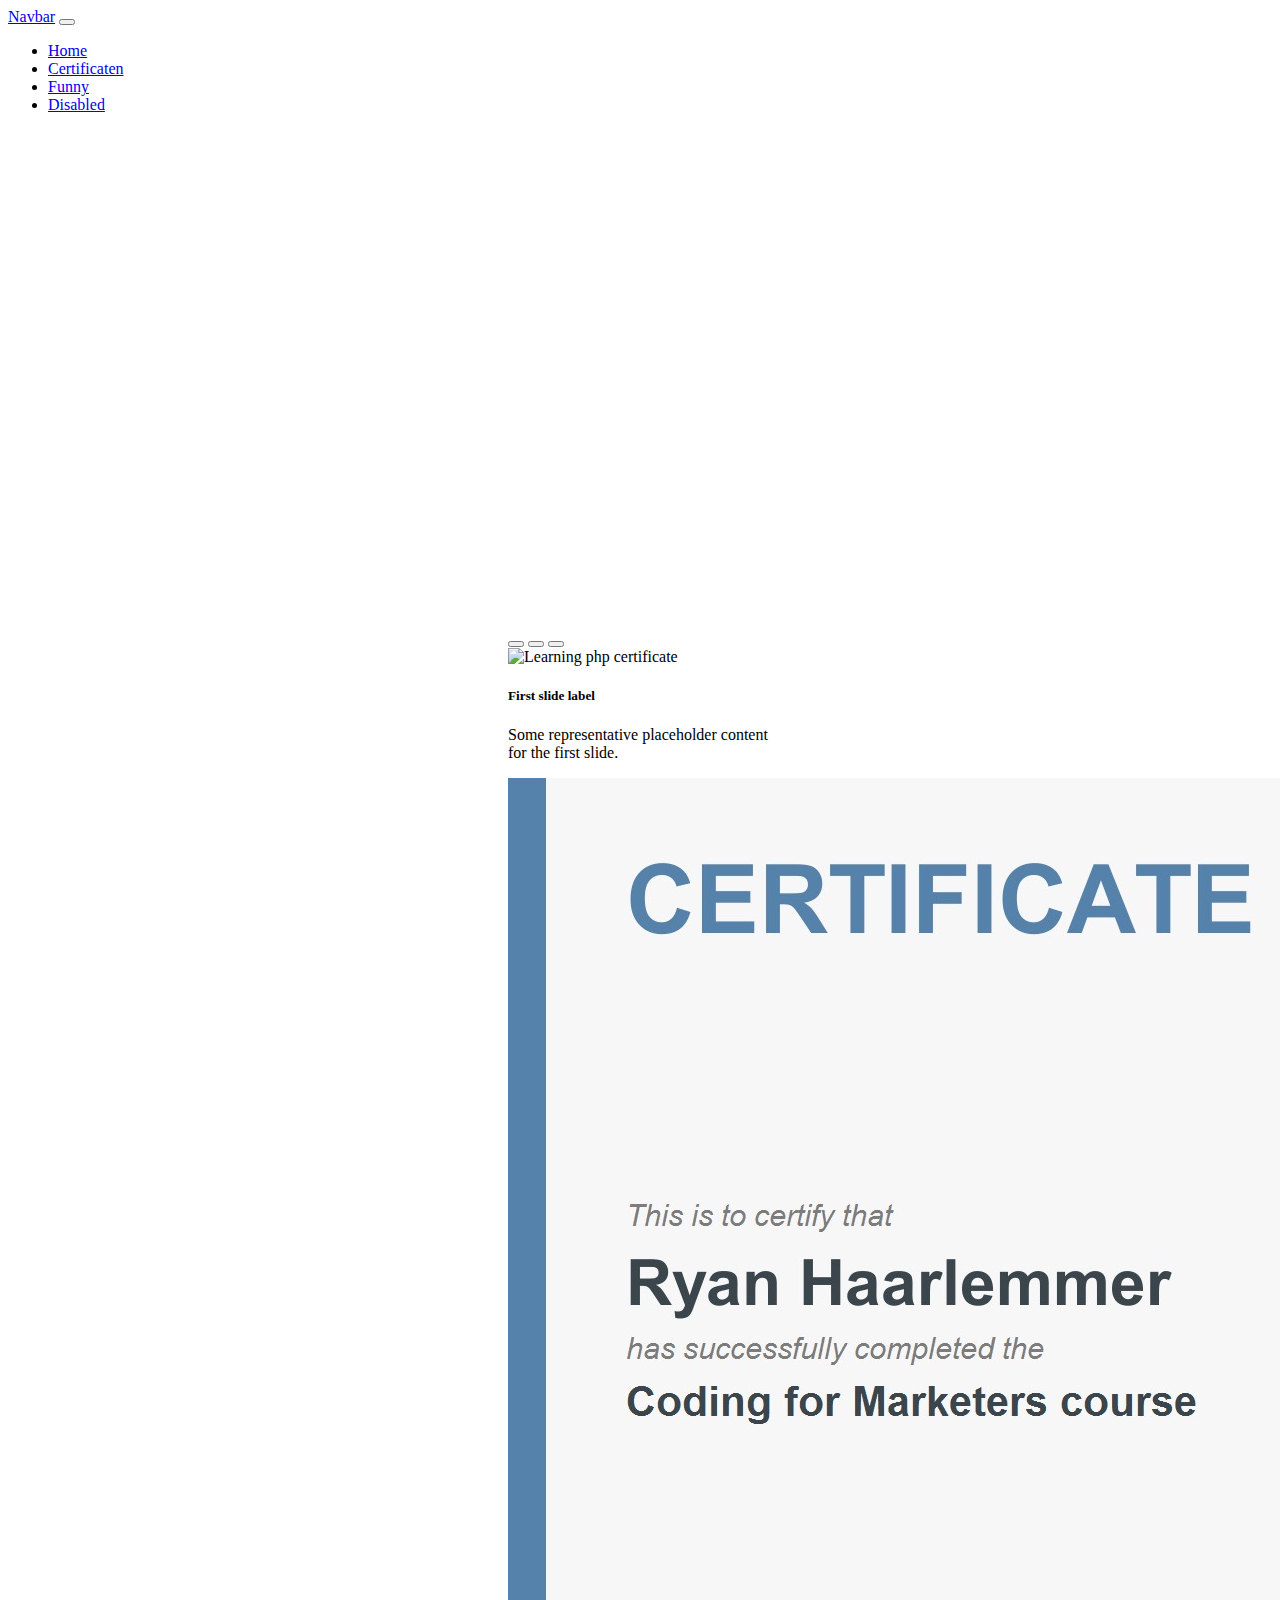
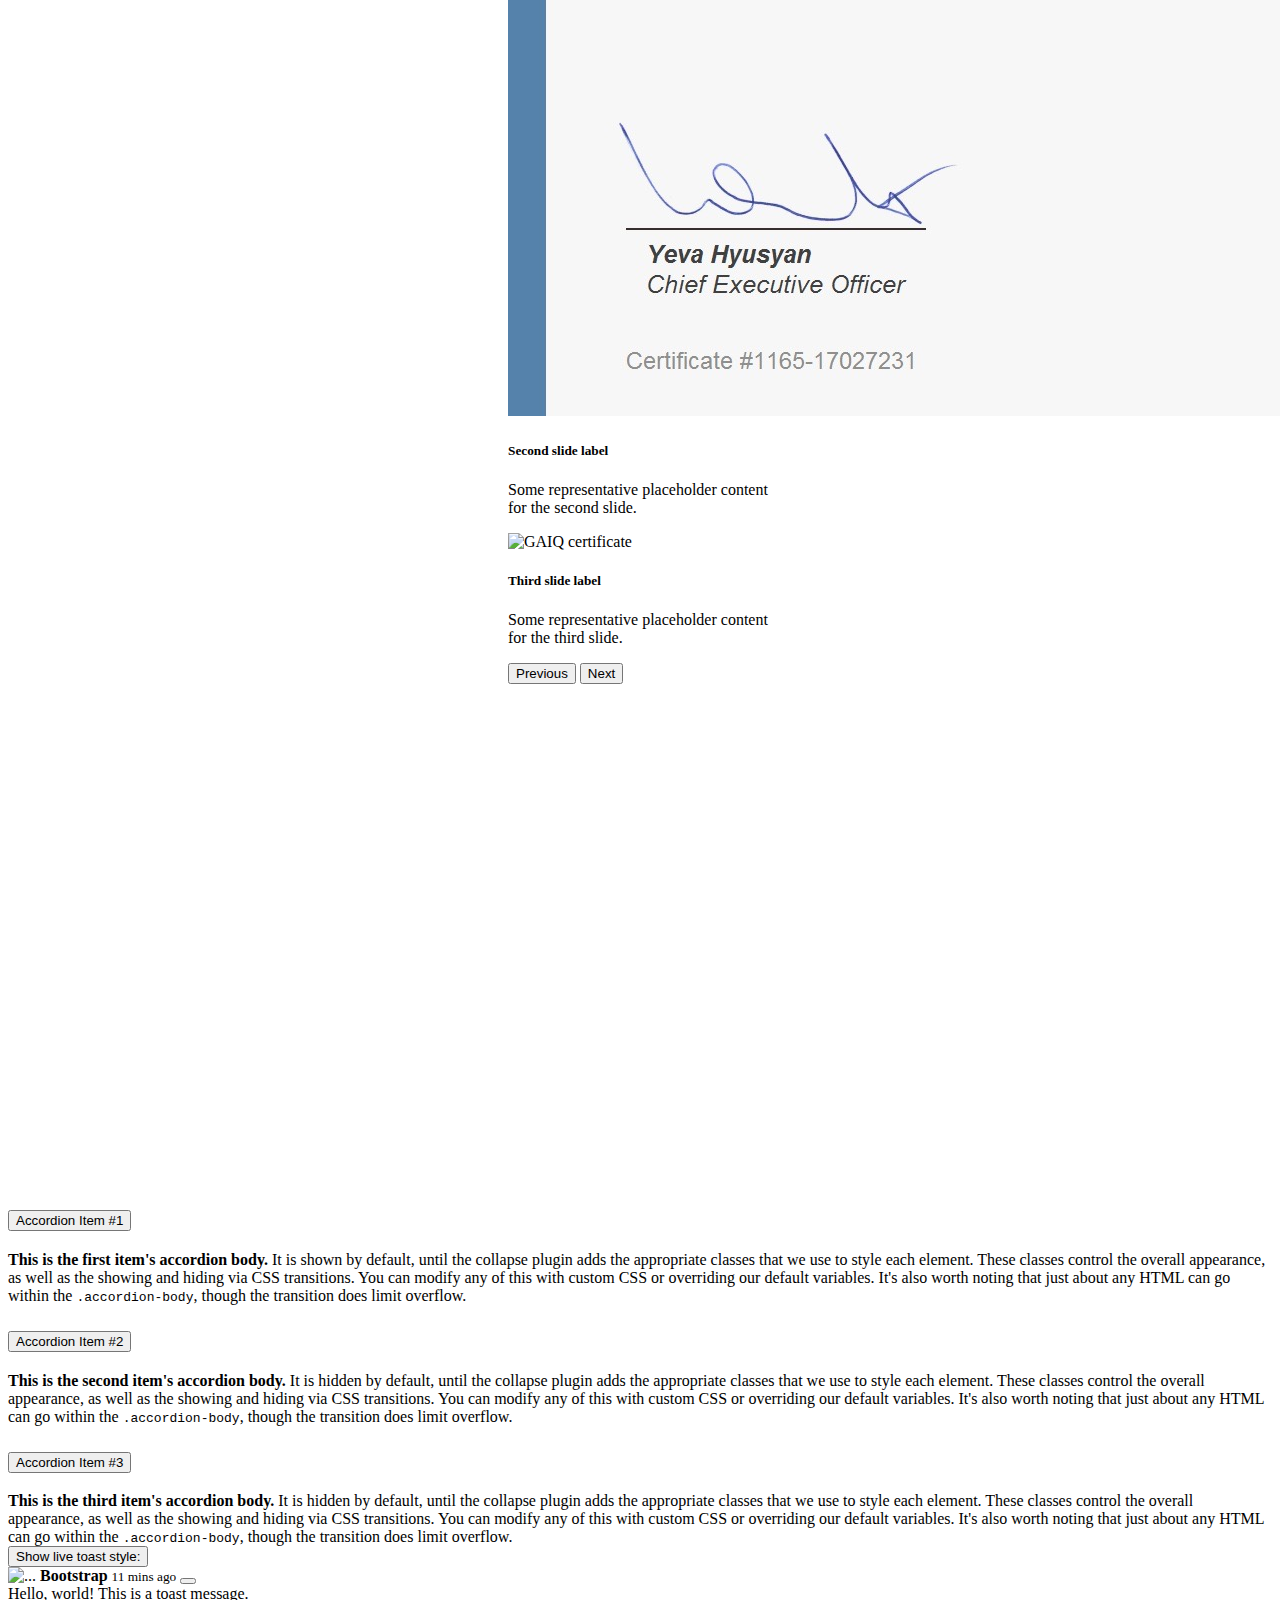
==== index.html @ f344c330 "Update index.html" ====
<!DOCTYPE html>
<html lang="en">

<head>
    <meta charset="UTF-8">
    <meta http-equiv="X-UA-Compatible" content="IE=edge">
    <meta name="viewport" content="width=device-width, initial-scale=1.0">
    <!-- <div class="title"></div> -->
    <title>Ryan's site</title>
    <link href="https://cdn.jsdelivr.net/npm/bootstrap@5.0.2/dist/css/bootstrap.min.css" rel="stylesheet"
        integrity="sha384-EVSTQN3/azprG1Anm3QDgpJLIm9Nao0Yz1ztcQTwFspd3yD65VohhpuuCOmLASjC" crossorigin="anonymous">
    <!-- eigen CSS stylsheet, later onderzoeken of dit nog nodig is -->
    <link rel="stylesheet" href="styles.css">
</head>

<body>
    <!-- dit is de NAVBAR -->
    <!-- As a link -->
    <nav class="navbar navbar-expand-lg navbar-light bg-light">
        <div class="container-fluid">
          <a class="navbar-brand" href="#">Navbar</a>
          <button class="navbar-toggler" type="button" data-bs-toggle="collapse" data-bs-target="#navbarNav" aria-controls="navbarNav" aria-expanded="false" aria-label="Toggle navigation">
            <span class="navbar-toggler-icon"></span>
          </button>
          <div class="collapse navbar-collapse" id="navbarNav">
            <ul class="navbar-nav">
              <li class="nav-item">
                <a class="nav-link active" aria-current="page" href="#">Home</a>
              </li>
              <li class="nav-item">
                <a class="nav-link" href="#">Certificaten</a>
              </li>
              <li class="nav-item">
                <a class="nav-link" href="#">Funny</a>
              </li>
              <li class="nav-item">
                <a class="nav-link disabled" href="#" tabindex="-1" aria-disabled="true">Disabled</a>
              </li>
            </ul>
          </div>
        </div>
      </nav>

    <!-- Dit is het gedeelte naar carousel -->
    <div id="carouselExampleDark" class="carousel carousel-dark slide" data-bs-ride="carousel" style="padding: 500px";>
        <div class="carousel-indicators">
          <button type="button" data-bs-target="#carouselExampleDark" data-bs-slide-to="0" class="active" aria-current="true" aria-label="Slide 1"></button>
          <button type="button" data-bs-target="#carouselExampleDark" data-bs-slide-to="1" aria-label="Slide 2"></button>
          <button type="button" data-bs-target="#carouselExampleDark" data-bs-slide-to="2" aria-label="Slide 3"></button>
        </div>
        <div class="carousel-inner">
          <div class="carousel-item active" data-bs-interval="10000">
            <img src="certificaten/CertificateOfCompletion_Learning PHP.pdf" class="d-block w-100" alt="Learning php certificate">
            <div class="carousel-caption d-none d-md-block">
              <h5>First slide label</h5>
              <p>Some representative placeholder content for the first slide.</p>
            </div>
          </div>
          <div class="carousel-item" data-bs-interval="2000">
            <img src="certificaten/IMG_7124.JPG" class="d-block w-100" alt="Coding for marketers">
            <div class="carousel-caption d-none d-md-block">
              <h5>Second slide label</h5>
              <p>Some representative placeholder content for the second slide.</p>
            </div>
          </div>
          <div class="carousel-item">
            <img src="certificaten/GAIQ certificate_02951-9882376.pdf" class="d-block w-100" alt="GAIQ certificate">
            <div class="carousel-caption d-none d-md-block">
              <h5>Third slide label</h5>
              <p>Some representative placeholder content for the third slide.</p>
            </div>
          </div>
        </div>
        <button class="carousel-control-prev" type="button" data-bs-target="#carouselExampleDark" data-bs-slide="prev">
          <span class="carousel-control-prev-icon" aria-hidden="true"></span>
          <span class="visually-hidden">Previous</span>
        </button>
        <button class="carousel-control-next" type="button" data-bs-target="#carouselExampleDark" data-bs-slide="next">
          <span class="carousel-control-next-icon" aria-hidden="true"></span>
          <span class="visually-hidden">Next</span>
        </button>
      </div>

    <!-- Dit is het gedeelte naar accordion -->
    <div class="accordion" id="accordionExample">
        <div class="accordion-item">
            <h2 class="accordion-header" id="headingOne">
                <button class="accordion-button" type="button" data-bs-toggle="collapse" data-bs-target="#collapseOne"
                    aria-expanded="true" aria-controls="collapseOne">
                    Accordion Item #1
                </button>
            </h2>
            <div id="collapseOne" class="accordion-collapse collapse show" aria-labelledby="headingOne"
                data-bs-parent="#accordionExample">
                <div class="accordion-body">
                    <strong>This is the first item's accordion body.</strong> It is shown by default, until the collapse
                    plugin adds the appropriate classes that we use to style each element. These classes control the
                    overall appearance, as well as the showing and hiding via CSS transitions. You can modify any of
                    this with custom CSS or overriding our default variables. It's also worth noting that just about any
                    HTML can go within the <code>.accordion-body</code>, though the transition does limit overflow.
                </div>
            </div>
        </div>
        <div class="accordion-item">
            <h2 class="accordion-header" id="headingTwo">
                <button class="accordion-button collapsed" type="button" data-bs-toggle="collapse"
                    data-bs-target="#collapseTwo" aria-expanded="false" aria-controls="collapseTwo">
                    Accordion Item #2
                </button>
            </h2>
            <div id="collapseTwo" class="accordion-collapse collapse" aria-labelledby="headingTwo"
                data-bs-parent="#accordionExample">
                <div class="accordion-body">
                    <strong>This is the second item's accordion body.</strong> It is hidden by default, until the
                    collapse plugin adds the appropriate classes that we use to style each element. These classes
                    control the overall appearance, as well as the showing and hiding via CSS transitions. You can
                    modify any of this with custom CSS or overriding our default variables. It's also worth noting that
                    just about any HTML can go within the <code>.accordion-body</code>, though the transition does limit
                    overflow.
                </div>
            </div>
        </div>
        <div class="accordion-item">
            <h2 class="accordion-header" id="headingThree">
                <button class="accordion-button collapsed" type="button" data-bs-toggle="collapse"
                    data-bs-target="#collapseThree" aria-expanded="false" aria-controls="collapseThree">
                    Accordion Item #3
                </button>
            </h2>
            <div id="collapseThree" class="accordion-collapse collapse" aria-labelledby="headingThree"
                data-bs-parent="#accordionExample">
                <div class="accordion-body">
                    <strong>This is the third item's accordion body.</strong> It is hidden by default, until the
                    collapse plugin adds the appropriate classes that we use to style each element. These classes
                    control the overall appearance, as well as the showing and hiding via CSS transitions. You can
                    modify any of this with custom CSS or overriding our default variables. It's also worth noting that
                    just about any HTML can go within the <code>.accordion-body</code>, though the transition does limit
                    overflow.
                </div>
            </div>
        </div>

        <!-- Dit is de gedeelte naar het toast component -->
    </div>
    <button type="button" class="btn btn-primary" id="liveToastBtn">Show live toast style:</button>

    <div class="position-fixed bottom-0 end-0 p-3" style="z-index: 11">
        <div id="liveToast" class="toast hide" role="alert" aria-live="assertive" aria-atomic="true">
            <div class="toast-header">
                <img src="..." class="rounded me-2" alt="...">
                <strong class="me-auto">Bootstrap</strong>
                <small>11 mins ago</small>
                <button type="button" class="btn-close" data-bs-dismiss="toast" aria-label="Close"></button>
            </div>
            <div class="toast-body">
                Hello, world! This is a toast message.
            </div>
        </div>
    </div>
    <!-- Dit is een link naar Bootstrap -->
    <script src="https://cdn.jsdelivr.net/npm/bootstrap@5.0.2/dist/js/bootstrap.bundle.min.js"
        integrity="sha384-MrcW6ZMFYlzcLA8Nl+NtUVF0sA7MsXsP1UyJoMp4YLEuNSfAP+JcXn/tWtIaxVXM"
        crossorigin="anonymous"></script>
</body>

</html>
---- styles.css ----
/*<!-- Geef in je external CSS hoogte en breedte (height/width) van 100 pixels(px) en de kleur (background-color) coral, blue en purple. -->*/
.body {
    color:lightcoral;
    border-style:groove;
    border-color: green;
    border-width: 5px;
  }
  .nav{
    margin: 0px;  
    margin-bottom: 10px!important;
  }
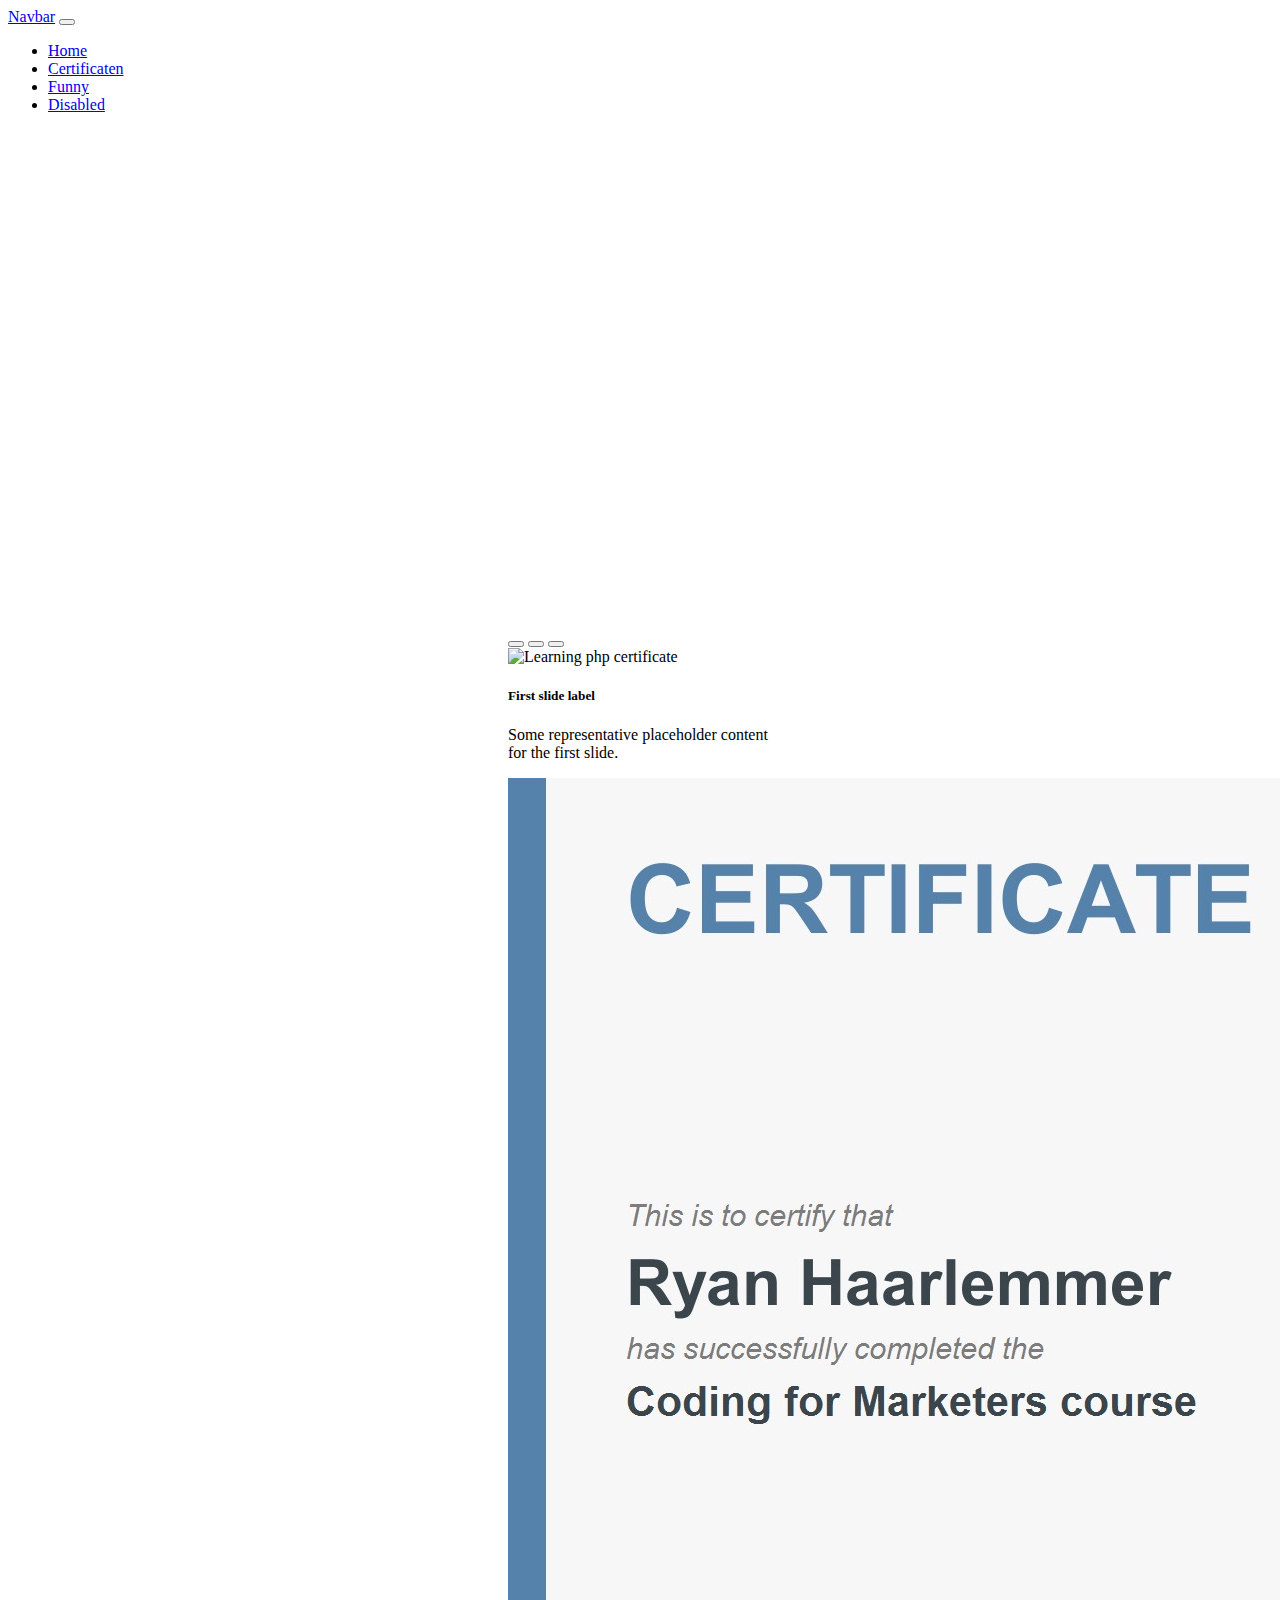
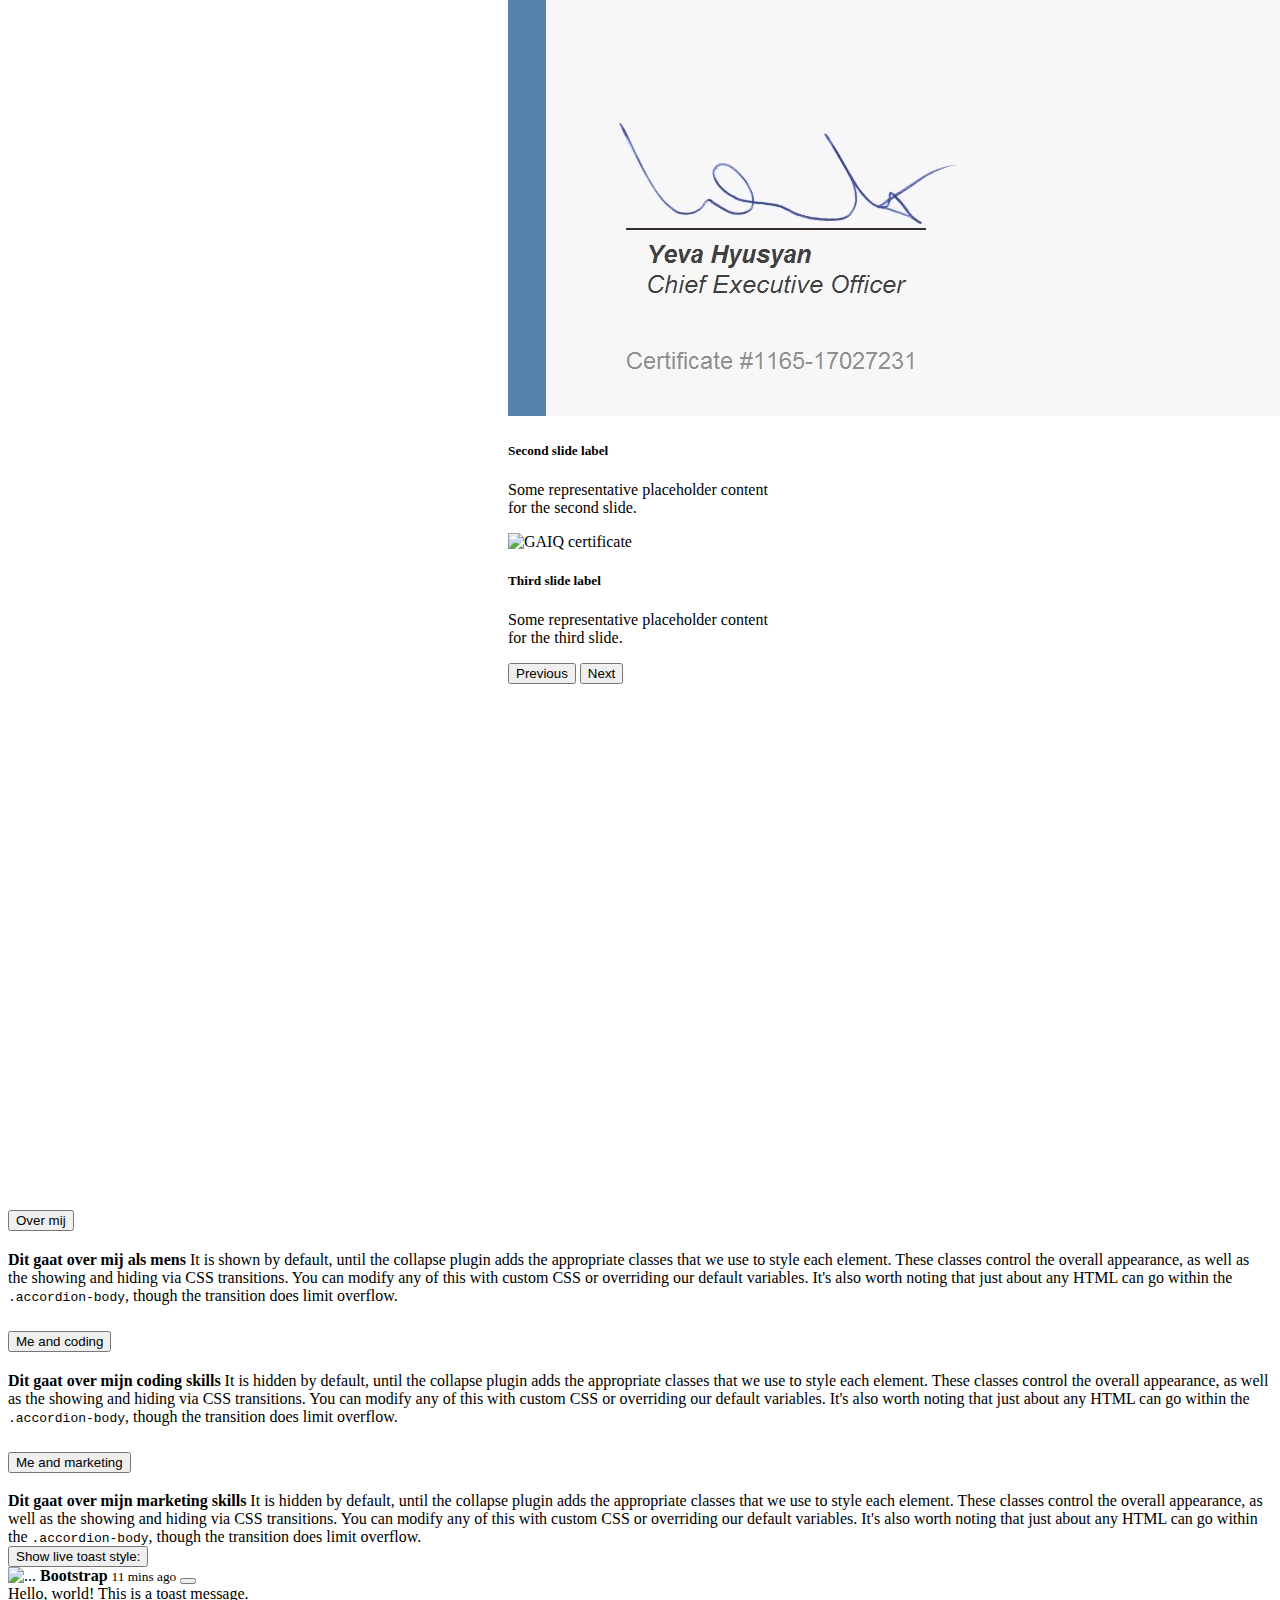
==== commit cb7e31ae: "Update index.html" ====
--- a/index.html
+++ b/index.html
@@ -87,13 +87,13 @@
             <h2 class="accordion-header" id="headingOne">
                 <button class="accordion-button" type="button" data-bs-toggle="collapse" data-bs-target="#collapseOne"
                     aria-expanded="true" aria-controls="collapseOne">
-                    Accordion Item #1
+                    Over mij
                 </button>
             </h2>
             <div id="collapseOne" class="accordion-collapse collapse show" aria-labelledby="headingOne"
                 data-bs-parent="#accordionExample">
                 <div class="accordion-body">
-                    <strong>This is the first item's accordion body.</strong> It is shown by default, until the collapse
+                    <strong>Dit gaat over mij als mens</strong> It is shown by default, until the collapse
                     plugin adds the appropriate classes that we use to style each element. These classes control the
                     overall appearance, as well as the showing and hiding via CSS transitions. You can modify any of
                     this with custom CSS or overriding our default variables. It's also worth noting that just about any
@@ -105,13 +105,13 @@
             <h2 class="accordion-header" id="headingTwo">
                 <button class="accordion-button collapsed" type="button" data-bs-toggle="collapse"
                     data-bs-target="#collapseTwo" aria-expanded="false" aria-controls="collapseTwo">
-                    Accordion Item #2
+                    Me and coding
                 </button>
             </h2>
             <div id="collapseTwo" class="accordion-collapse collapse" aria-labelledby="headingTwo"
                 data-bs-parent="#accordionExample">
                 <div class="accordion-body">
-                    <strong>This is the second item's accordion body.</strong> It is hidden by default, until the
+                    <strong>Dit gaat over mijn coding skills</strong> It is hidden by default, until the
                     collapse plugin adds the appropriate classes that we use to style each element. These classes
                     control the overall appearance, as well as the showing and hiding via CSS transitions. You can
                     modify any of this with custom CSS or overriding our default variables. It's also worth noting that
@@ -124,13 +124,13 @@
             <h2 class="accordion-header" id="headingThree">
                 <button class="accordion-button collapsed" type="button" data-bs-toggle="collapse"
                     data-bs-target="#collapseThree" aria-expanded="false" aria-controls="collapseThree">
-                    Accordion Item #3
+                    Me and marketing
                 </button>
             </h2>
             <div id="collapseThree" class="accordion-collapse collapse" aria-labelledby="headingThree"
                 data-bs-parent="#accordionExample">
                 <div class="accordion-body">
-                    <strong>This is the third item's accordion body.</strong> It is hidden by default, until the
+                    <strong>Dit gaat over mijn marketing skills</strong> It is hidden by default, until the
                     collapse plugin adds the appropriate classes that we use to style each element. These classes
                     control the overall appearance, as well as the showing and hiding via CSS transitions. You can
                     modify any of this with custom CSS or overriding our default variables. It's also worth noting that
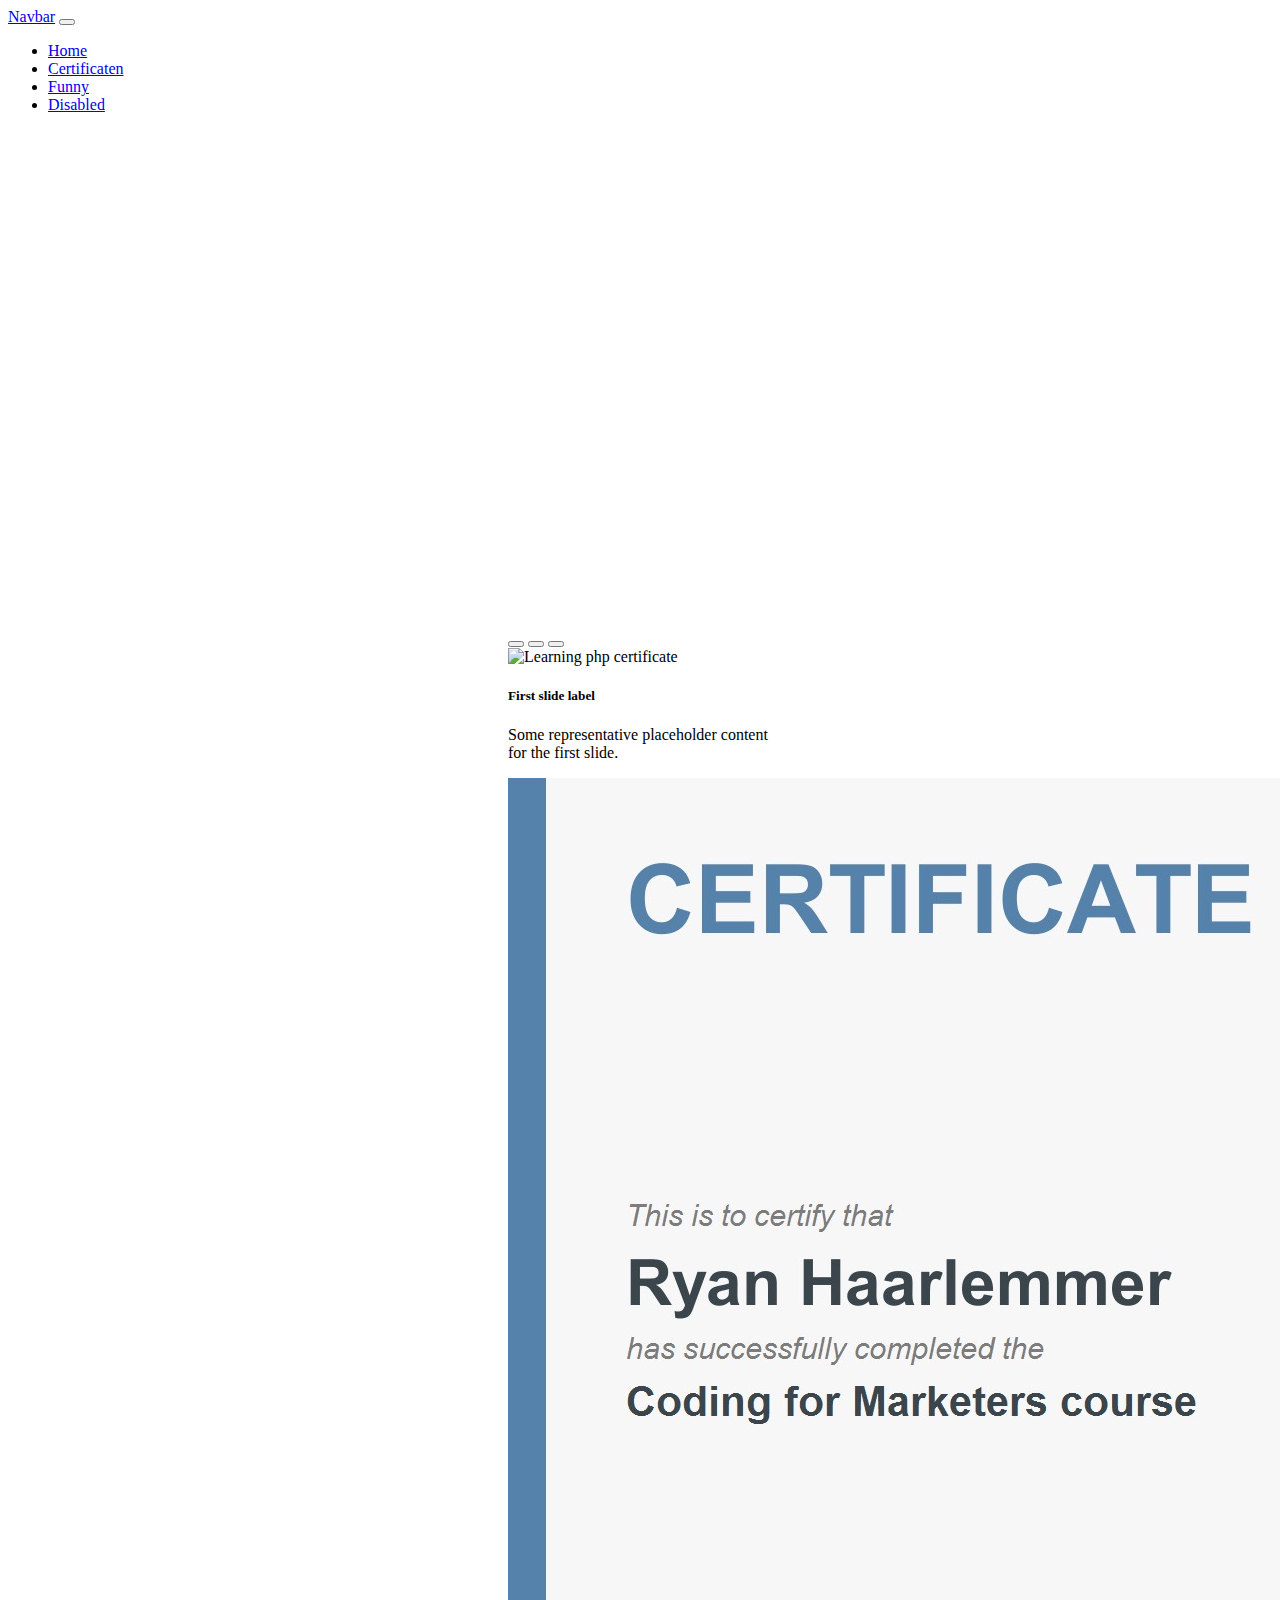
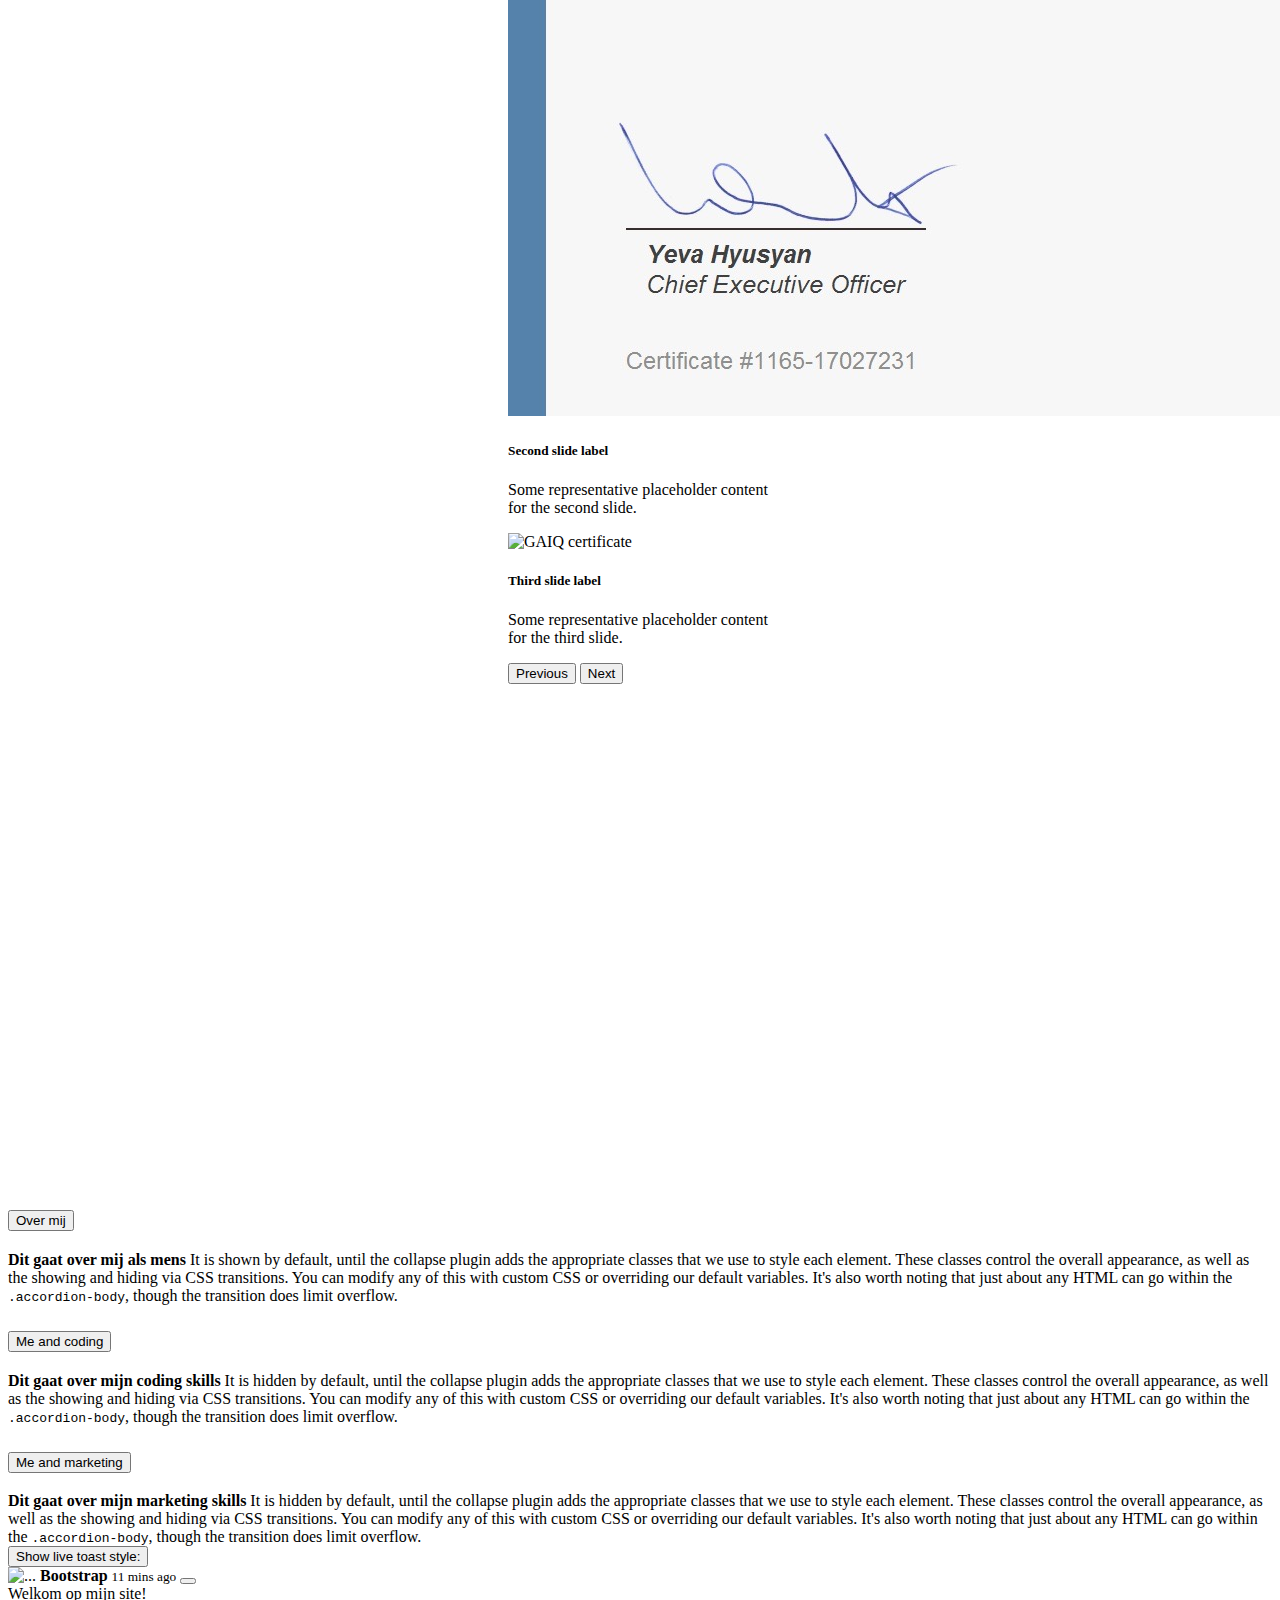
==== commit 0748fd04: "Update index.html" ====
--- a/index.html
+++ b/index.html
@@ -153,7 +153,7 @@
                 <button type="button" class="btn-close" data-bs-dismiss="toast" aria-label="Close"></button>
             </div>
             <div class="toast-body">
-                Hello, world! This is a toast message.
+                Welkom op mijn site!
             </div>
         </div>
     </div>
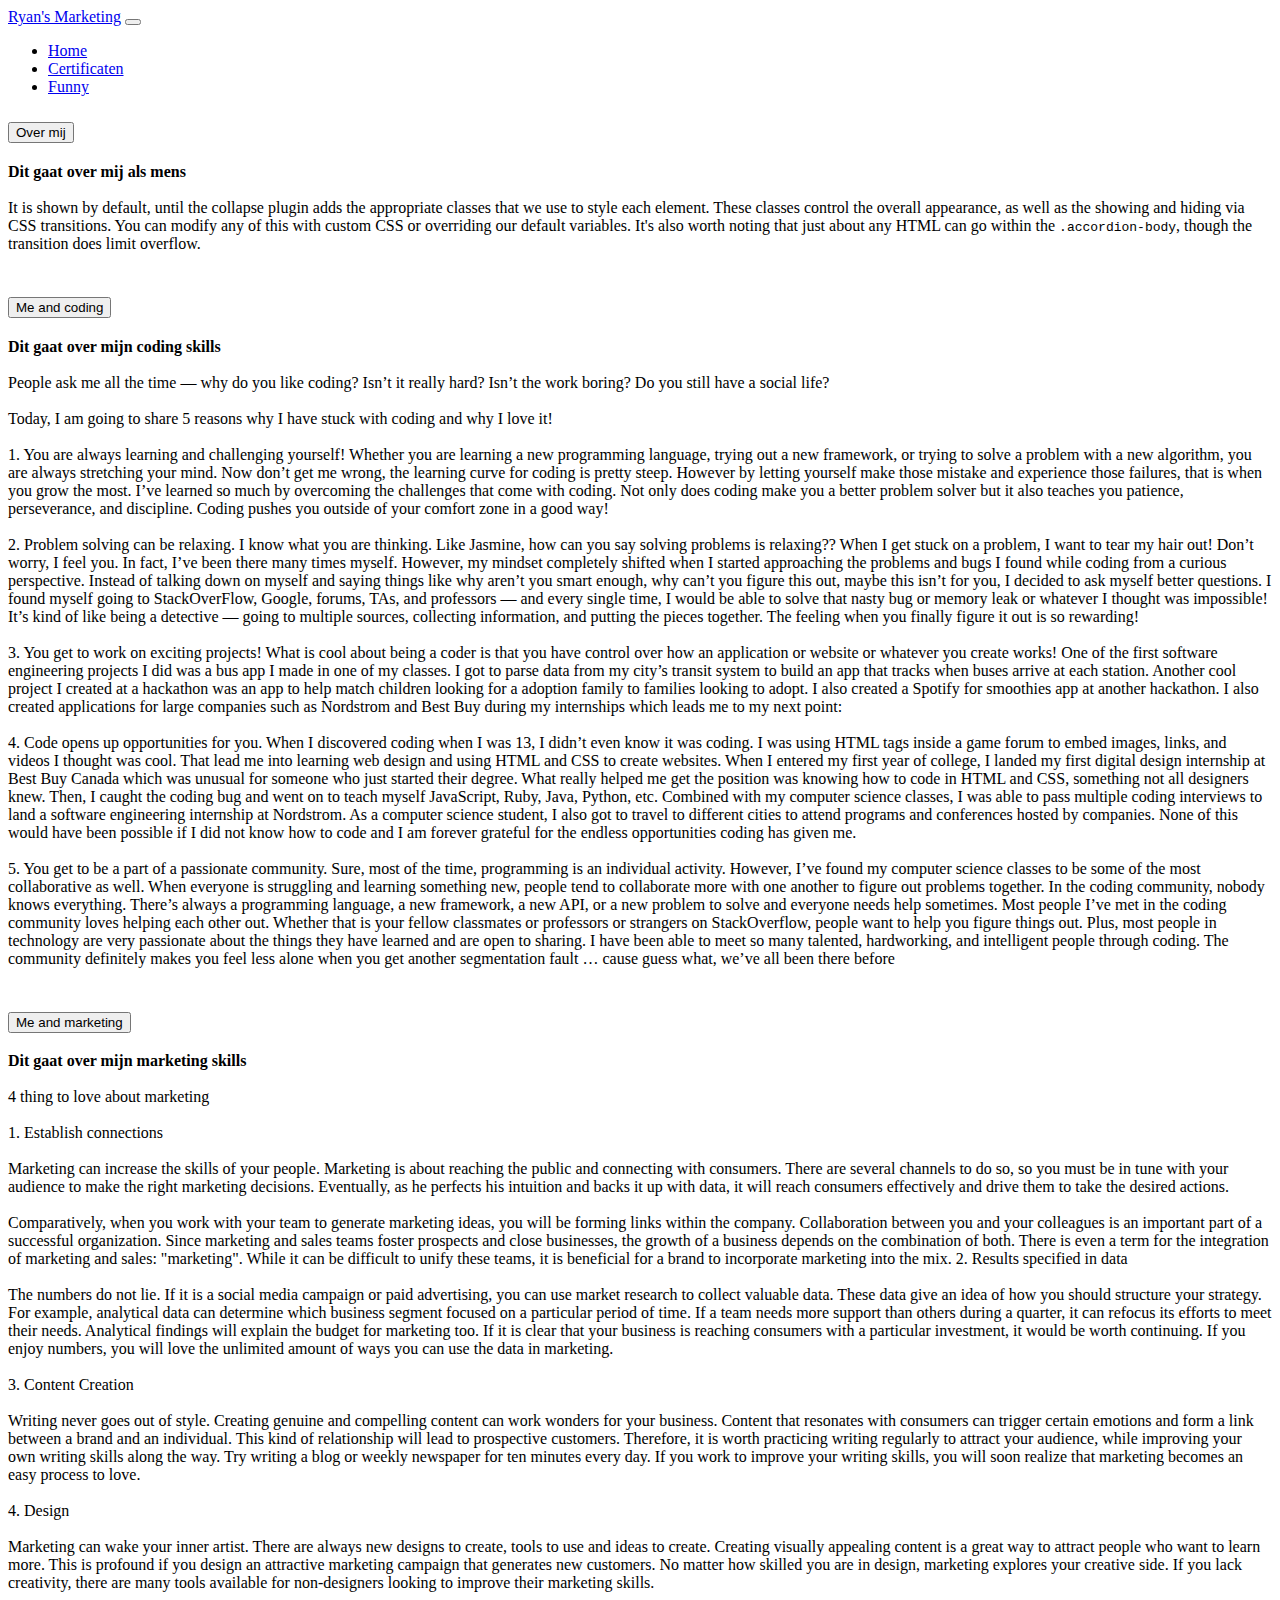
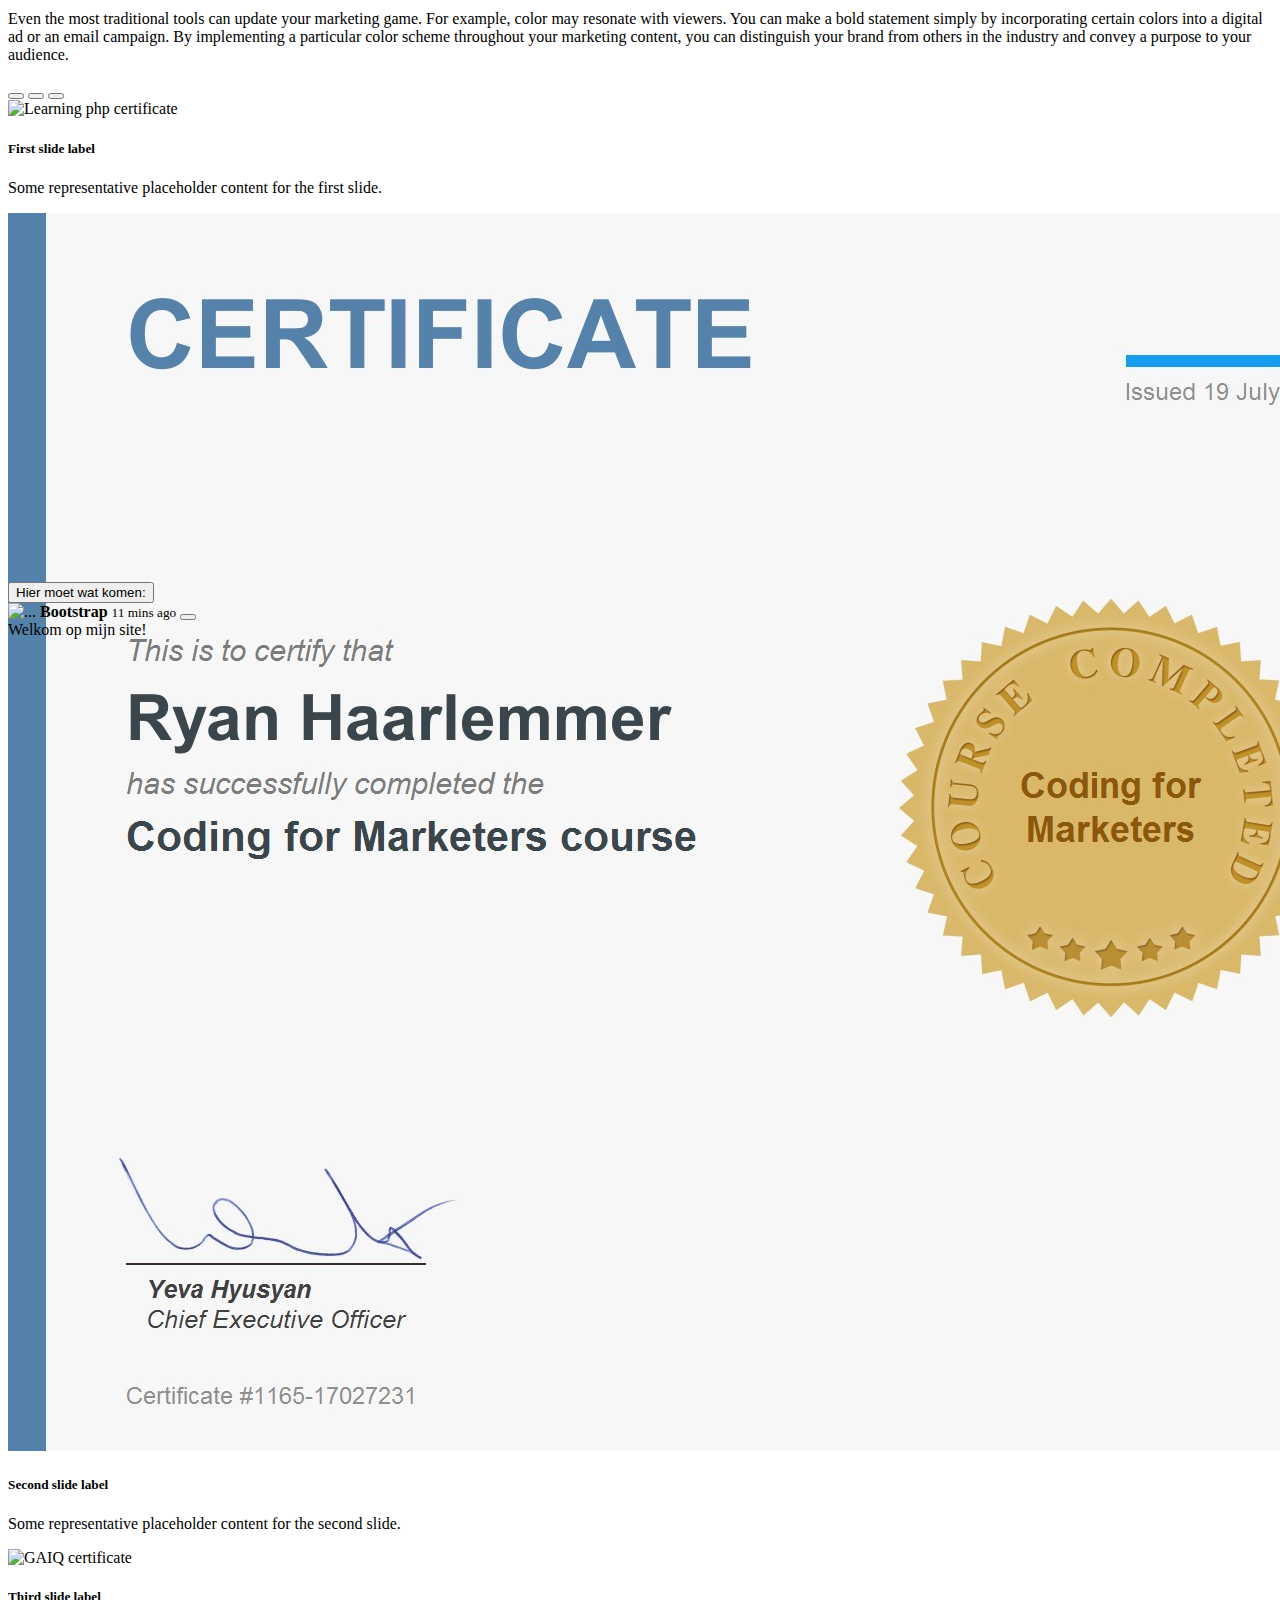
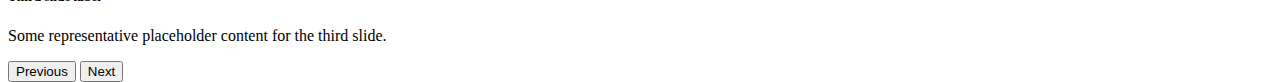
==== commit def6fd88: "donderdag" ====
--- a/index.html
+++ b/index.html
@@ -16,70 +16,29 @@
 <body>
     <!-- dit is de NAVBAR -->
     <!-- As a link -->
-    <nav class="navbar navbar-expand-lg navbar-light bg-light">
+    <nav class="navbar navbar-expand-lg navbar-dark bg-dark">
         <div class="container-fluid">
-          <a class="navbar-brand" href="#">Navbar</a>
-          <button class="navbar-toggler" type="button" data-bs-toggle="collapse" data-bs-target="#navbarNav" aria-controls="navbarNav" aria-expanded="false" aria-label="Toggle navigation">
-            <span class="navbar-toggler-icon"></span>
-          </button>
-          <div class="collapse navbar-collapse" id="navbarNav">
-            <ul class="navbar-nav">
-              <li class="nav-item">
-                <a class="nav-link active" aria-current="page" href="#">Home</a>
-              </li>
-              <li class="nav-item">
-                <a class="nav-link" href="#">Certificaten</a>
-              </li>
-              <li class="nav-item">
-                <a class="nav-link" href="#">Funny</a>
-              </li>
-              <li class="nav-item">
-                <a class="nav-link disabled" href="#" tabindex="-1" aria-disabled="true">Disabled</a>
-              </li>
-            </ul>
-          </div>
-        </div>
-      </nav>
-
-    <!-- Dit is het gedeelte naar carousel -->
-    <div id="carouselExampleDark" class="carousel carousel-dark slide" data-bs-ride="carousel" style="padding: 500px";>
-        <div class="carousel-indicators">
-          <button type="button" data-bs-target="#carouselExampleDark" data-bs-slide-to="0" class="active" aria-current="true" aria-label="Slide 1"></button>
-          <button type="button" data-bs-target="#carouselExampleDark" data-bs-slide-to="1" aria-label="Slide 2"></button>
-          <button type="button" data-bs-target="#carouselExampleDark" data-bs-slide-to="2" aria-label="Slide 3"></button>
-        </div>
-        <div class="carousel-inner">
-          <div class="carousel-item active" data-bs-interval="10000">
-            <img src="certificaten/CertificateOfCompletion_Learning PHP.pdf" class="d-block w-100" alt="Learning php certificate">
-            <div class="carousel-caption d-none d-md-block">
-              <h5>First slide label</h5>
-              <p>Some representative placeholder content for the first slide.</p>
-            </div>
-          </div>
-          <div class="carousel-item" data-bs-interval="2000">
-            <img src="certificaten/IMG_7124.JPG" class="d-block w-100" alt="Coding for marketers">
-            <div class="carousel-caption d-none d-md-block">
-              <h5>Second slide label</h5>
-              <p>Some representative placeholder content for the second slide.</p>
-            </div>
-          </div>
-          <div class="carousel-item">
-            <img src="certificaten/GAIQ certificate_02951-9882376.pdf" class="d-block w-100" alt="GAIQ certificate">
-            <div class="carousel-caption d-none d-md-block">
-              <h5>Third slide label</h5>
-              <p>Some representative placeholder content for the third slide.</p>
-            </div>
-          </div>
-        </div>
-        <button class="carousel-control-prev" type="button" data-bs-target="#carouselExampleDark" data-bs-slide="prev">
-          <span class="carousel-control-prev-icon" aria-hidden="true"></span>
-          <span class="visually-hidden">Previous</span>
-        </button>
-        <button class="carousel-control-next" type="button" data-bs-target="#carouselExampleDark" data-bs-slide="next">
-          <span class="carousel-control-next-icon" aria-hidden="true"></span>
-          <span class="visually-hidden">Next</span>
-        </button>
-      </div>
+            <a class="navbar-brand" href="#">Ryan's Marketing</a>
+            <button class="navbar-toggler" type="button" data-bs-toggle="collapse" data-bs-target="#navbarNav"
+                aria-controls="navbarNav" aria-expanded="false" aria-label="Toggle navigation">
+                <span class="navbar-toggler-icon"></span>
+            </button>
+            <div class="collapse navbar-collapse" id="navbarNav">
+                <ul class="navbar-nav">
+                    <li class="nav-item">
+                        <a class="nav-link active" aria-current="page" href="#">Home</a>
+                    </li>
+                    <li class="nav-item">
+                        <a class="nav-link" href="#carouselExampleDark">Certificaten</a>
+                    </li>
+                    <li class="nav-item">
+                        <a class="nav-link" href="#">Funny</a>
+                    </li>
+
+                </ul>
+            </div>
+        </div>
+    </nav>
 
     <!-- Dit is het gedeelte naar accordion -->
     <div class="accordion" id="accordionExample">
@@ -93,11 +52,12 @@
             <div id="collapseOne" class="accordion-collapse collapse show" aria-labelledby="headingOne"
                 data-bs-parent="#accordionExample">
                 <div class="accordion-body">
-                    <strong>Dit gaat over mij als mens</strong> It is shown by default, until the collapse
+                    <strong>Dit gaat over mij als mens</strong><br><br> It is shown by default, until the collapse
                     plugin adds the appropriate classes that we use to style each element. These classes control the
                     overall appearance, as well as the showing and hiding via CSS transitions. You can modify any of
                     this with custom CSS or overriding our default variables. It's also worth noting that just about any
-                    HTML can go within the <code>.accordion-body</code>, though the transition does limit overflow.
+                    HTML can go within the <code>.accordion-body</code>, though the transition does limit
+                    overflow.<br><br>
                 </div>
             </div>
         </div>
@@ -111,12 +71,66 @@
             <div id="collapseTwo" class="accordion-collapse collapse" aria-labelledby="headingTwo"
                 data-bs-parent="#accordionExample">
                 <div class="accordion-body">
-                    <strong>Dit gaat over mijn coding skills</strong> It is hidden by default, until the
-                    collapse plugin adds the appropriate classes that we use to style each element. These classes
-                    control the overall appearance, as well as the showing and hiding via CSS transitions. You can
-                    modify any of this with custom CSS or overriding our default variables. It's also worth noting that
-                    just about any HTML can go within the <code>.accordion-body</code>, though the transition does limit
-                    overflow.
+                    <strong>Dit gaat over mijn coding skills</strong><br><br> People ask me all the time — why do you
+                    like
+                    coding? Isn’t it really hard? Isn’t the work boring? Do you still have a social life?<br><br>
+
+                    Today, I am going to share 5 reasons why I have stuck with coding and why I love it!<br><br>
+
+                    1. You are always learning and challenging yourself! Whether you are learning a new programming
+                    language, trying out a new framework, or trying to solve a problem with a new algorithm, you are
+                    always stretching your mind. Now don’t get me wrong, the learning curve for coding is pretty steep.
+                    However by letting yourself make those mistake and experience those failures, that is when you grow
+                    the most. I’ve learned so much by overcoming the challenges that come with coding. Not only does
+                    coding make you a better problem solver but it also teaches you patience, perseverance, and
+                    discipline. Coding pushes you outside of your comfort zone in a good way!<br><br>
+
+                    2. Problem solving can be relaxing. I know what you are thinking. Like Jasmine, how can you say
+                    solving problems is relaxing?? When I get stuck on a problem, I want to tear my hair out! Don’t
+                    worry, I feel you. In fact, I’ve been there many times myself.
+                    However, my mindset completely shifted when I started approaching the problems and bugs I found
+                    while coding from a curious perspective. Instead of talking down on myself and saying things like
+                    why aren’t you smart enough, why can’t you figure this out, maybe this isn’t for you, I decided to
+                    ask myself better questions. I found myself going to StackOverFlow, Google,
+                    forums, TAs, and professors — and every single time, I would be able to solve that nasty bug or
+                    memory leak or whatever I thought was impossible! It’s kind of like being a detective — going to
+                    multiple sources, collecting information, and putting the pieces together. The feeling when you
+                    finally figure it out is so rewarding!<br><br>
+
+                    3. You get to work on exciting projects! What is cool about being a coder is that you have control
+                    over how an application or website or whatever you create works! One of the first software
+                    engineering projects I did was a bus app I made in one of my classes. I got to parse data from my
+                    city’s transit system to build an app that tracks when buses arrive at each station. Another cool
+                    project I created at a hackathon was an app to help match children looking for a adoption family to
+                    families looking to adopt. I also created a Spotify for smoothies app at another hackathon. I also
+                    created applications for large companies such as Nordstrom and Best Buy during my internships which
+                    leads me to my next point:<br><br>
+
+                    4. Code opens up opportunities for you. When I discovered coding when I was 13, I didn’t even know
+                    it was coding. I was using HTML tags inside a game forum to embed images, links, and videos I
+                    thought was cool. That lead me into learning web design and using HTML and CSS to create websites.
+                    When I entered my first year of college, I landed my first digital design internship at Best Buy
+                    Canada which was unusual for someone who just started their degree. What really helped me get the
+                    position was knowing how to code in HTML and CSS, something not all designers knew. Then, I caught
+                    the coding bug and went on to teach myself JavaScript, Ruby, Java, Python, etc. Combined with my
+                    computer science classes, I was able to pass multiple coding interviews to land a software
+                    engineering internship at Nordstrom. As a computer science student, I also got to travel to
+                    different cities to attend programs and conferences hosted by companies. None of this would have
+                    been possible if I did not know how to code and I am forever grateful for the endless opportunities
+                    coding has given me.<br><br>
+
+                    5. You get to be a part of a passionate community. Sure, most of the time, programming is an
+                    individual activity. However, I’ve found my computer science classes to be some of the most
+                    collaborative as well. When everyone is struggling and learning something new, people tend to
+                    collaborate more with one another to figure out problems together. In the coding community, nobody
+                    knows everything. There’s always a programming language, a new framework, a new API, or a new
+                    problem to solve and everyone needs help sometimes. Most people I’ve met in the coding community
+                    loves helping each other out. Whether that is your fellow classmates or professors or strangers on
+                    StackOverflow, people want to help you figure things out. Plus, most people in technology are very
+                    passionate about the things they have learned and are open to sharing. I have been able to meet so
+                    many talented, hardworking, and intelligent people through coding. The community definitely makes
+                    you feel less alone when you get another segmentation fault … cause guess what, we’ve all been there
+                    before<br><br>
                 </div>
             </div>
         </div>
@@ -130,19 +144,112 @@
             <div id="collapseThree" class="accordion-collapse collapse" aria-labelledby="headingThree"
                 data-bs-parent="#accordionExample">
                 <div class="accordion-body">
-                    <strong>Dit gaat over mijn marketing skills</strong> It is hidden by default, until the
-                    collapse plugin adds the appropriate classes that we use to style each element. These classes
-                    control the overall appearance, as well as the showing and hiding via CSS transitions. You can
-                    modify any of this with custom CSS or overriding our default variables. It's also worth noting that
-                    just about any HTML can go within the <code>.accordion-body</code>, though the transition does limit
-                    overflow.
-                </div>
-            </div>
+                    <strong>Dit gaat over mijn marketing skills</strong> <br><br>
+
+                    4 thing to love about marketing <br><br>
+
+                    1. Establish connections<br><br>
+
+                    Marketing can increase the skills of your people. Marketing is about reaching the public and
+                    connecting with consumers. There are several channels to do so, so you must be in tune with your
+                    audience to make the right marketing decisions. Eventually, as he perfects his intuition and backs
+                    it up with data, it will reach consumers effectively and drive them to take the desired
+                    actions.<br><br>
+
+                    Comparatively, when you work with your team to generate marketing ideas, you will be forming links
+                    within the company. Collaboration between you and your colleagues is an important part of a
+                    successful organization. Since marketing and sales teams foster prospects and close businesses, the
+                    growth of a business depends on the combination of both. There is even a term for the integration of
+                    marketing and sales: "marketing". While it can be difficult to unify these teams, it is beneficial
+                    for a brand to incorporate marketing into the mix. 2. Results specified in data<br><br>
+
+                    The numbers do not lie. If it is a social media campaign or paid advertising, you can use market
+                    research to collect valuable data. These data give an idea of how you should structure your
+                    strategy. For example, analytical data can determine which business segment focused on a particular
+                    period of time. If a team needs more support than others during a quarter, it can refocus its
+                    efforts to meet their needs. Analytical findings will explain the budget for marketing too. If it is
+                    clear that your business is reaching consumers with a particular investment, it would be worth
+                    continuing. If you enjoy numbers, you will love the unlimited amount of ways you can use the data in
+                    marketing.<br><br>
+
+                    3. Content Creation<br><br>
+
+                    Writing never goes out of style. Creating genuine and compelling content can work wonders for your
+                    business. Content that resonates with consumers can trigger certain emotions and form a link between
+                    a brand and an individual. This kind of relationship will lead to prospective customers. Therefore,
+                    it is worth practicing writing regularly to attract your audience, while improving your own writing
+                    skills along the way. Try writing a blog or weekly newspaper for ten minutes every day. If you work
+                    to improve your writing skills, you will soon realize that marketing becomes an easy process to
+                    love.<br><br>
+
+                    4. Design<br><br>
+
+                    Marketing can wake your inner artist. There are always new designs to create, tools to use and ideas
+                    to create. Creating visually appealing content is a great way to attract people who want to learn
+                    more. This is profound if you design an attractive marketing campaign that generates new customers.
+                    No matter how skilled you are in design, marketing explores your creative side. If you lack
+                    creativity, there are many tools available for non-designers looking to improve their marketing
+                    skills.<br><br>
+
+                    Even the most traditional tools can update your marketing game. For example, color may resonate with
+                    viewers. You can make a bold statement simply by incorporating certain colors into a digital ad or
+                    an email campaign. By implementing a particular color scheme throughout your marketing content, you
+                    can distinguish your brand from others in the industry and convey a purpose to your
+                    audience.<br><br>
+                </div>
+            </div>
+        </div>
+
+        <!-- Dit is het gedeelte naar carousel -->
+        <div id="carouselExampleDark" class="carousel carousel-dark slide" data-bs-ride="carousel">
+            <div class="carousel-indicators">
+                <button type="button" data-bs-target="#carouselExampleDark" data-bs-slide-to="0" class="active"
+                    aria-current="true" aria-label="Slide 1"></button>
+                <button type="button" data-bs-target="#carouselExampleDark" data-bs-slide-to="1"
+                    aria-label="Slide 2"></button>
+                <button type="button" data-bs-target="#carouselExampleDark" data-bs-slide-to="2"
+                    aria-label="Slide 3"></button>
+            </div>
+            <div class="carousel-inner">
+                <div class="carousel-item active" data-bs-interval="10000">
+                    <img src="certificaten/CertificateOfCompletion_Learning PHP.pdf" class="d-block w-100"
+                        alt="Learning php certificate">
+                    <div class="carousel-caption d-none d-md-block">
+                        <h5>First slide label</h5>
+                        <p>Some representative placeholder content for the first slide.</p>
+                    </div>
+                </div>
+                <div class="carousel-item" data-bs-interval="2000">
+                    <img src="certificaten/IMG_7124.JPG" class="d-block w-100" alt="Coding for marketers">
+                    <div class="carousel-caption d-none d-md-block">
+                        <h5>Second slide label</h5>
+                        <p>Some representative placeholder content for the second slide.</p>
+                    </div>
+                </div>
+                <div class="carousel-item">
+                    <img src="certificaten/GAIQ certificate_02951-9882376.pdf" class="d-block w-100"
+                        alt="GAIQ certificate">
+                    <div class="carousel-caption d-none d-md-block">
+                        <h5>Third slide label</h5>
+                        <p>Some representative placeholder content for the third slide.</p>
+                    </div>
+                </div>
+            </div>
+            <button class="carousel-control-prev" type="button" data-bs-target="#carouselExampleDark"
+                data-bs-slide="prev">
+                <span class="carousel-control-prev-icon" aria-hidden="true"></span>
+                <span class="visually-hidden">Previous</span>
+            </button>
+            <button class="carousel-control-next" type="button" data-bs-target="#carouselExampleDark"
+                data-bs-slide="next">
+                <span class="carousel-control-next-icon" aria-hidden="true"></span>
+                <span class="visually-hidden">Next</span>
+            </button>
         </div>
 
         <!-- Dit is de gedeelte naar het toast component -->
     </div>
-    <button type="button" class="btn btn-primary" id="liveToastBtn">Show live toast style:</button>
+    <button type="button" class="btn btn-primary" id="liveToastBtn">Hier moet wat komen:</button>
 
     <div class="position-fixed bottom-0 end-0 p-3" style="z-index: 11">
         <div id="liveToast" class="toast hide" role="alert" aria-live="assertive" aria-atomic="true">
--- a/styles.css
+++ b/styles.css
@@ -9,3 +9,10 @@
     margin: 0px;  
     margin-bottom: 10px!important;
   }
+.carousel{
+  height: 500px;
+  width: 500px;
+  position:center;
+  margin-top: 0px;
+  margin-left: 0px;
+}
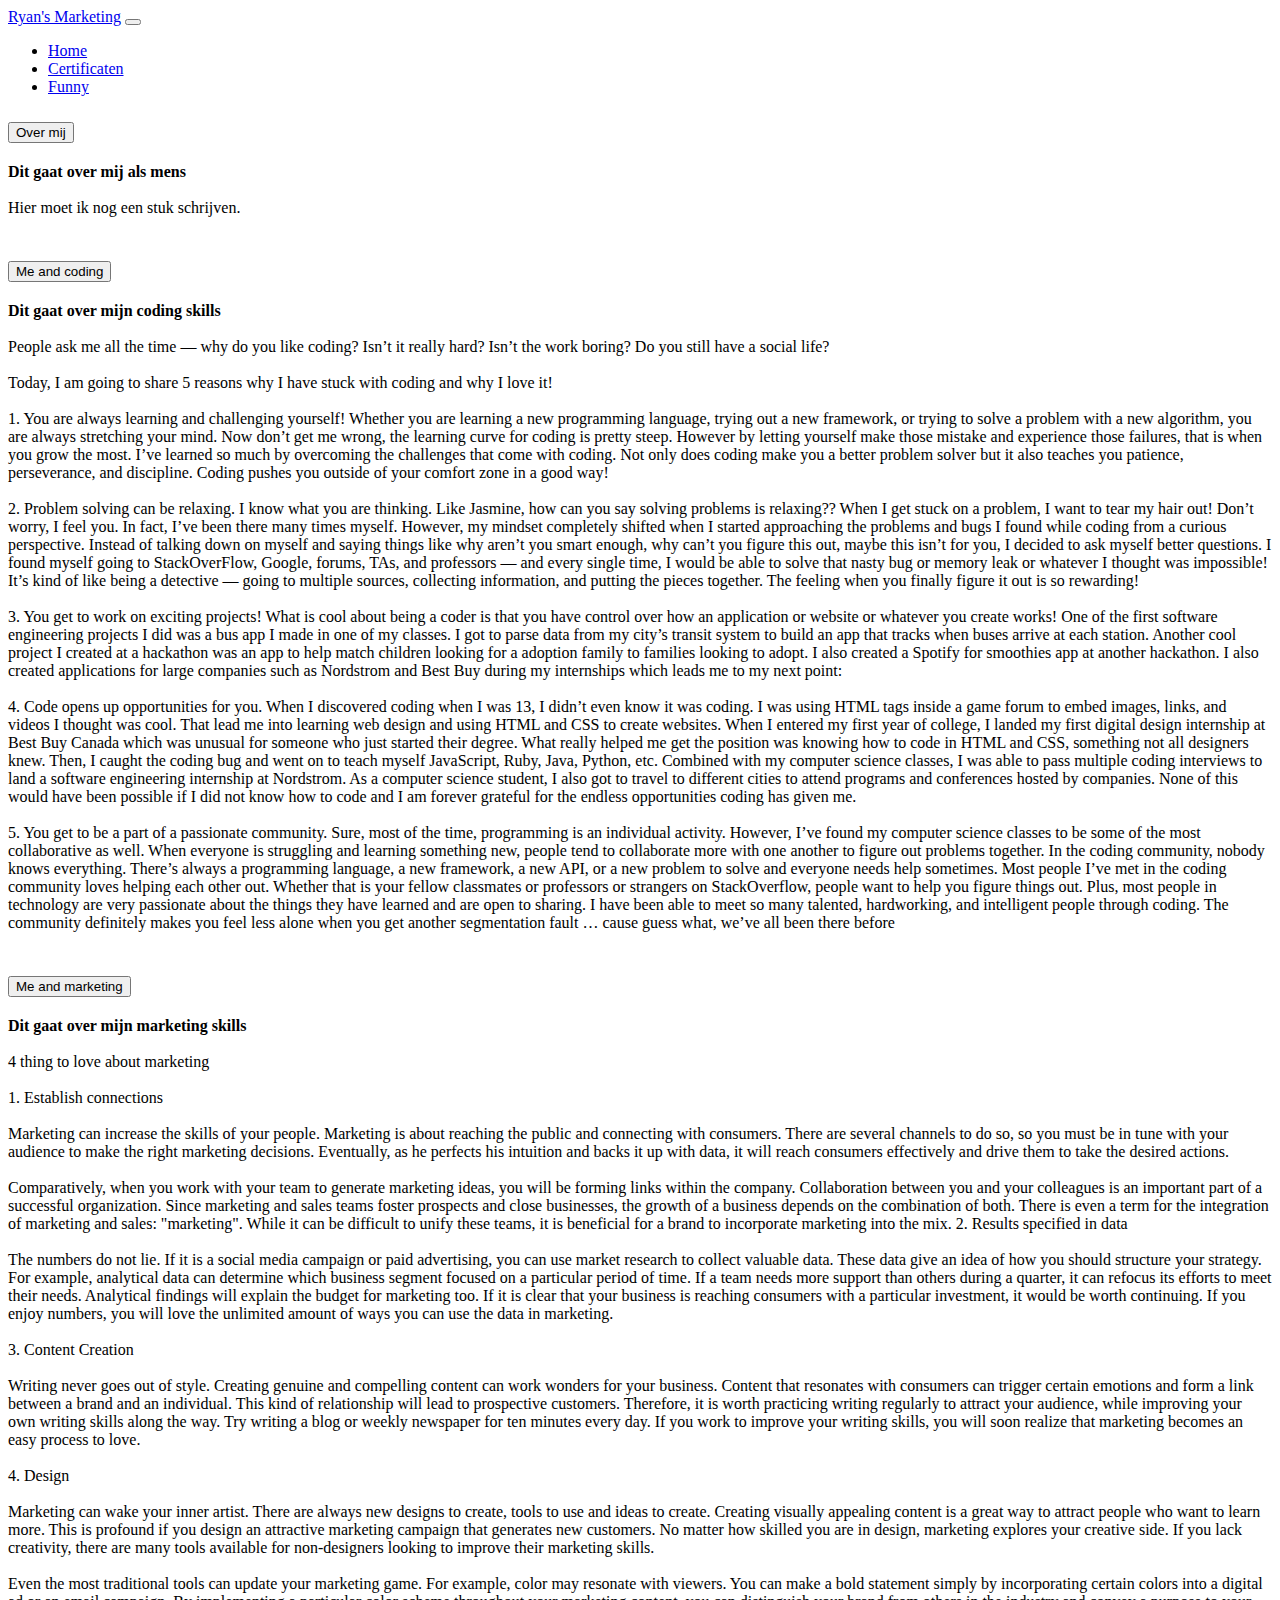
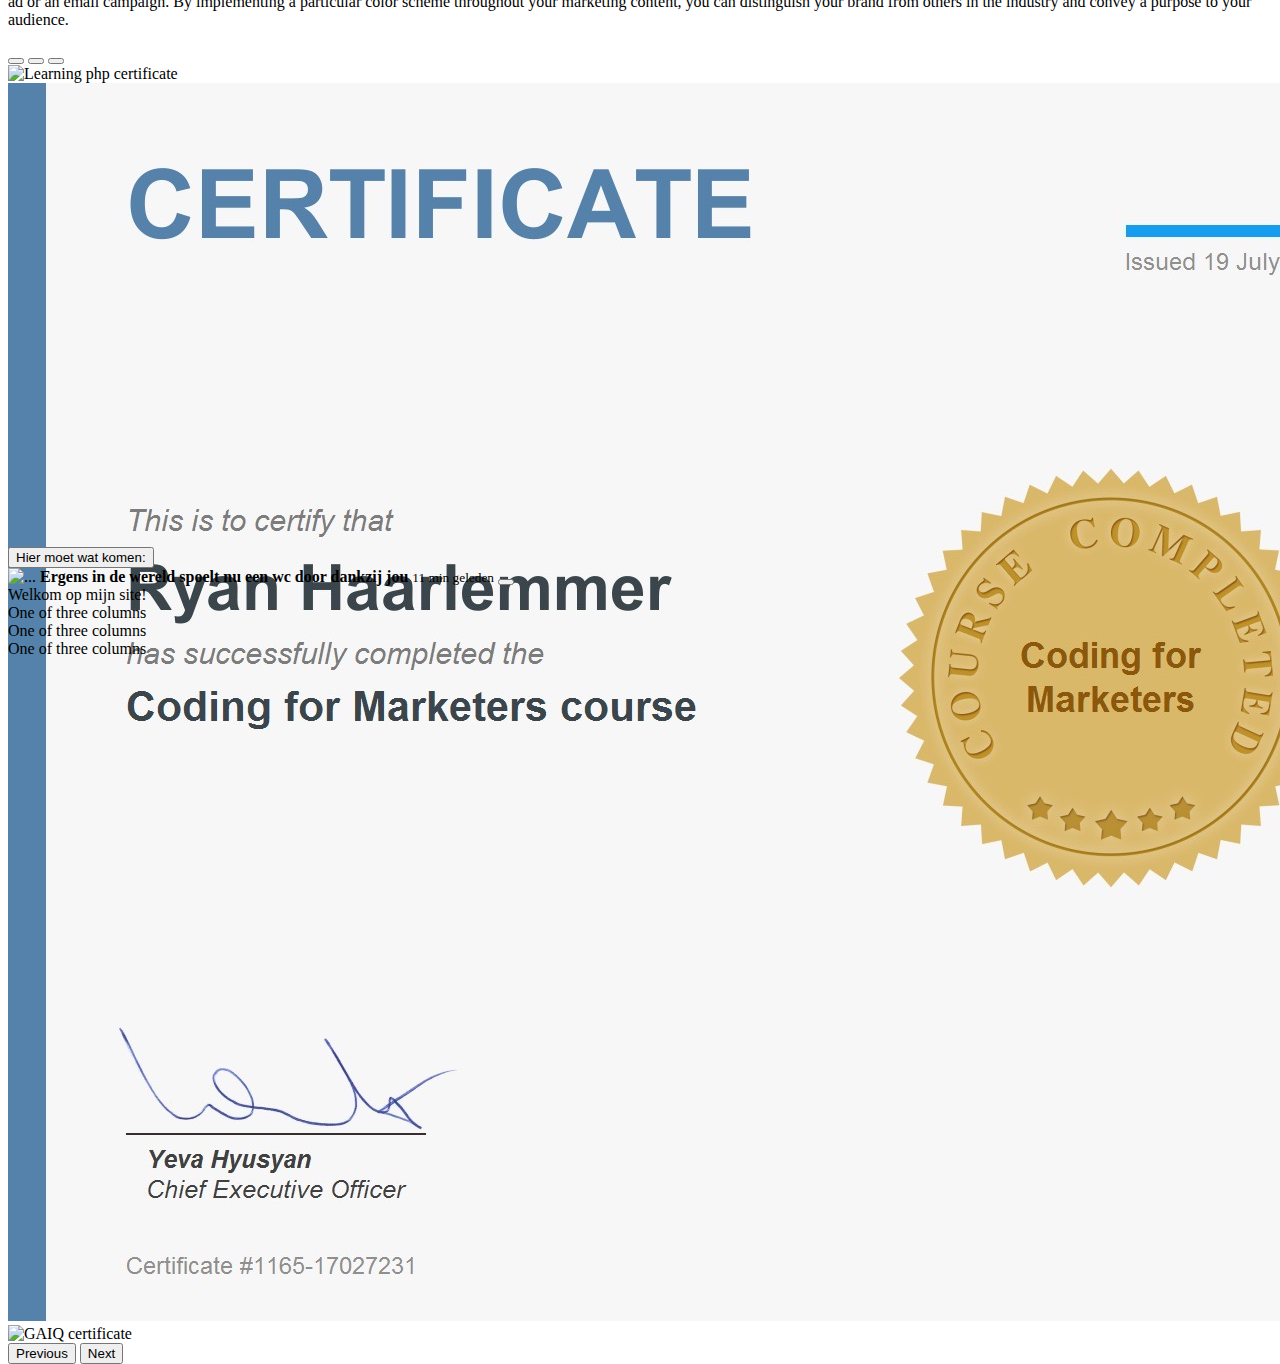
==== commit 7bf6ac20: "donderdag" ====
--- a/index.html
+++ b/index.html
@@ -44,7 +44,7 @@
     <div class="accordion" id="accordionExample">
         <div class="accordion-item">
             <h2 class="accordion-header" id="headingOne">
-                <button class="accordion-button" type="button" data-bs-toggle="collapse" data-bs-target="#collapseOne"
+                <button class="accordion-button";" type="button" data-bs-toggle="collapse" data-bs-target="#collapseOne"
                     aria-expanded="true" aria-controls="collapseOne">
                     Over mij
                 </button>
@@ -52,12 +52,7 @@
             <div id="collapseOne" class="accordion-collapse collapse show" aria-labelledby="headingOne"
                 data-bs-parent="#accordionExample">
                 <div class="accordion-body">
-                    <strong>Dit gaat over mij als mens</strong><br><br> It is shown by default, until the collapse
-                    plugin adds the appropriate classes that we use to style each element. These classes control the
-                    overall appearance, as well as the showing and hiding via CSS transitions. You can modify any of
-                    this with custom CSS or overriding our default variables. It's also worth noting that just about any
-                    HTML can go within the <code>.accordion-body</code>, though the transition does limit
-                    overflow.<br><br>
+                    <strong>Dit gaat over mij als mens</strong><br><br> Hier moet ik nog een stuk schrijven.<br><br>
                 </div>
             </div>
         </div>
@@ -215,23 +210,23 @@
                     <img src="certificaten/CertificateOfCompletion_Learning PHP.pdf" class="d-block w-100"
                         alt="Learning php certificate">
                     <div class="carousel-caption d-none d-md-block">
-                        <h5>First slide label</h5>
-                        <p>Some representative placeholder content for the first slide.</p>
+                       
+                    
                     </div>
                 </div>
                 <div class="carousel-item" data-bs-interval="2000">
                     <img src="certificaten/IMG_7124.JPG" class="d-block w-100" alt="Coding for marketers">
                     <div class="carousel-caption d-none d-md-block">
-                        <h5>Second slide label</h5>
-                        <p>Some representative placeholder content for the second slide.</p>
+                        
+                     
                     </div>
                 </div>
                 <div class="carousel-item">
                     <img src="certificaten/GAIQ certificate_02951-9882376.pdf" class="d-block w-100"
                         alt="GAIQ certificate">
                     <div class="carousel-caption d-none d-md-block">
-                        <h5>Third slide label</h5>
-                        <p>Some representative placeholder content for the third slide.</p>
+                       
+                     
                     </div>
                 </div>
             </div>
@@ -251,12 +246,12 @@
     </div>
     <button type="button" class="btn btn-primary" id="liveToastBtn">Hier moet wat komen:</button>
 
-    <div class="position-fixed bottom-0 end-0 p-3" style="z-index: 11">
+    <div class="position-fixed bottom-0 end-0 p-3" style="z-index: 11" >
         <div id="liveToast" class="toast hide" role="alert" aria-live="assertive" aria-atomic="true">
             <div class="toast-header">
                 <img src="..." class="rounded me-2" alt="...">
-                <strong class="me-auto">Bootstrap</strong>
-                <small>11 mins ago</small>
+                <strong class="me-auto">Ergens in de wereld spoelt nu een wc door dankzij jou</strong>
+                <small>11 min geleden</small>
                 <button type="button" class="btn-close" data-bs-dismiss="toast" aria-label="Close"></button>
             </div>
             <div class="toast-body">
@@ -264,6 +259,20 @@
             </div>
         </div>
     </div>
+    <!-- grid box code -->
+    <div class="container" style="justify-content: center" margin:space-around;>
+        <div class="row">
+          <div class="col-sm">
+            One of three columns
+          </div>
+          <div class="col-sm">
+            One of three columns
+          </div>
+          <div class="col-sm">
+            One of three columns
+          </div>
+        </div>
+      </div>
     <!-- Dit is een link naar Bootstrap -->
     <script src="https://cdn.jsdelivr.net/npm/bootstrap@5.0.2/dist/js/bootstrap.bundle.min.js"
         integrity="sha384-MrcW6ZMFYlzcLA8Nl+NtUVF0sA7MsXsP1UyJoMp4YLEuNSfAP+JcXn/tWtIaxVXM"
--- a/styles.css
+++ b/styles.css
@@ -16,3 +16,6 @@
   margin-top: 0px;
   margin-left: 0px;
 }
+.navbar{
+  margin-bottom: 20px;
+}
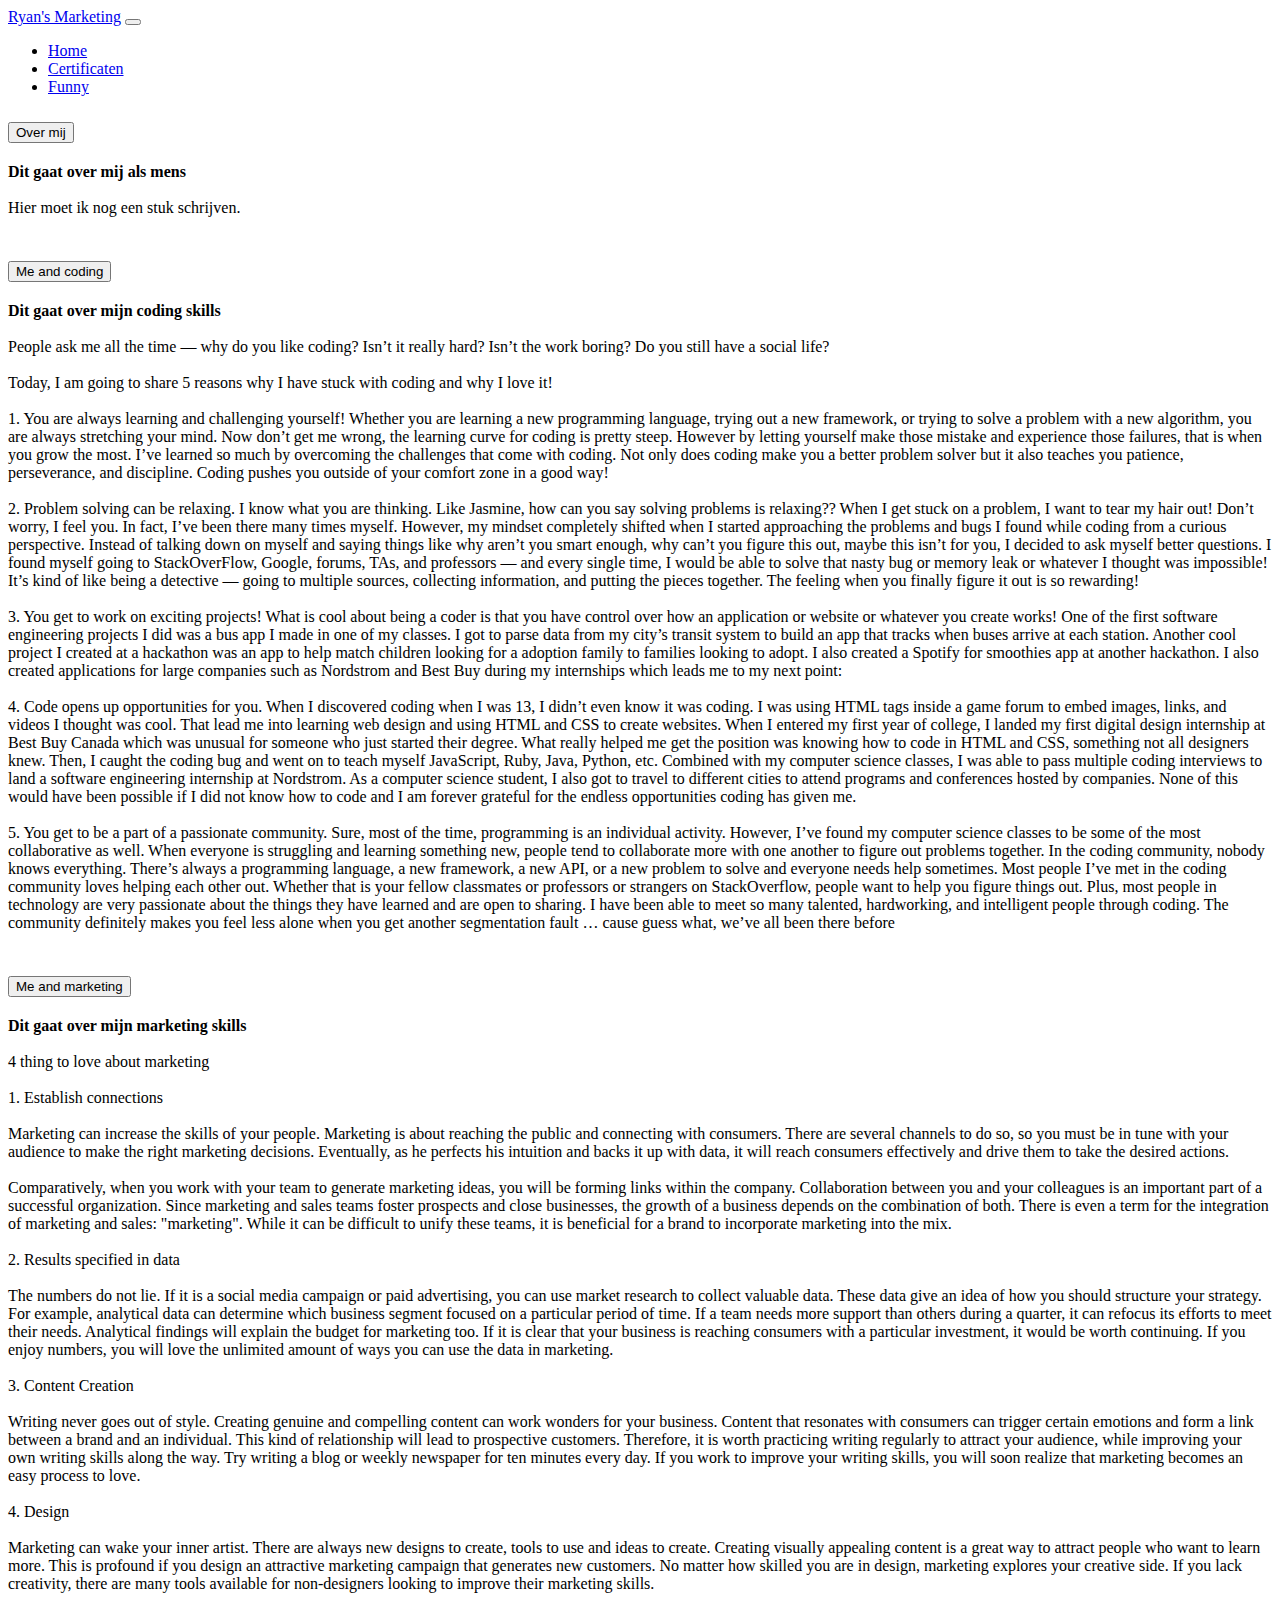
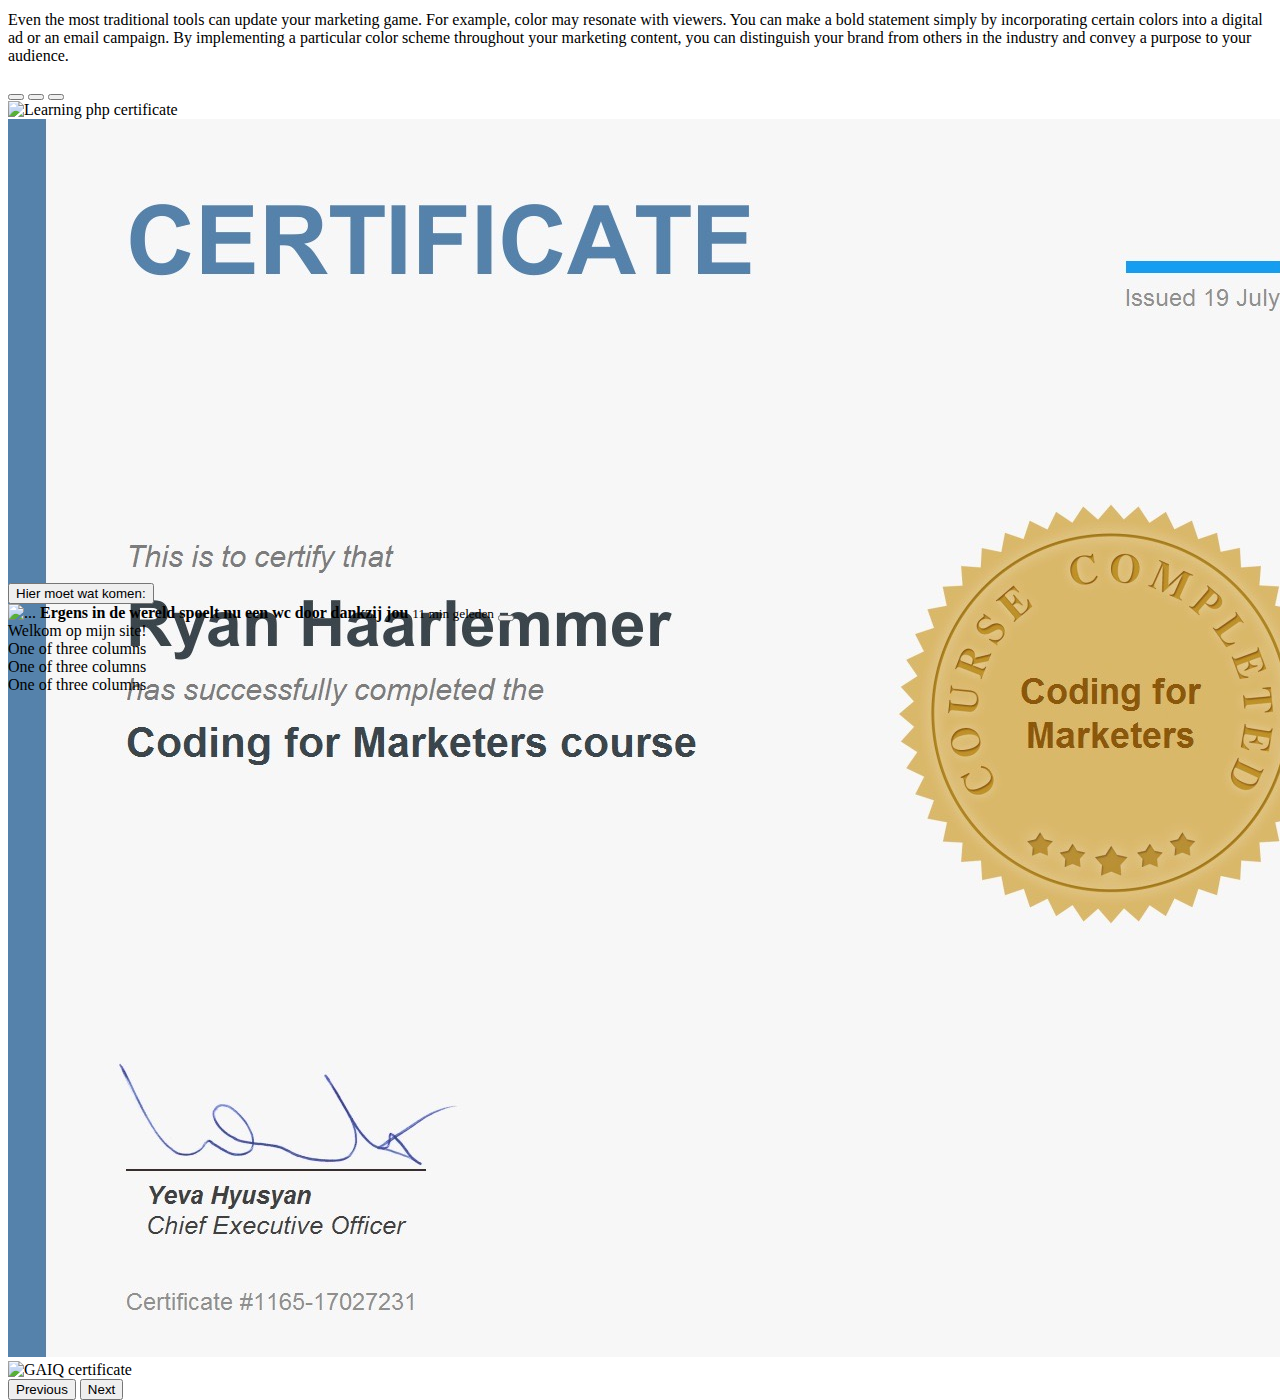
==== commit f75a9219: "Update index.html" ====
--- a/index.html
+++ b/index.html
@@ -156,7 +156,9 @@
                     successful organization. Since marketing and sales teams foster prospects and close businesses, the
                     growth of a business depends on the combination of both. There is even a term for the integration of
                     marketing and sales: "marketing". While it can be difficult to unify these teams, it is beneficial
-                    for a brand to incorporate marketing into the mix. 2. Results specified in data<br><br>
+                    for a brand to incorporate marketing into the mix.<br><br>
+                    
+                    2. Results specified in data<br><br>
 
                     The numbers do not lie. If it is a social media campaign or paid advertising, you can use market
                     research to collect valuable data. These data give an idea of how you should structure your
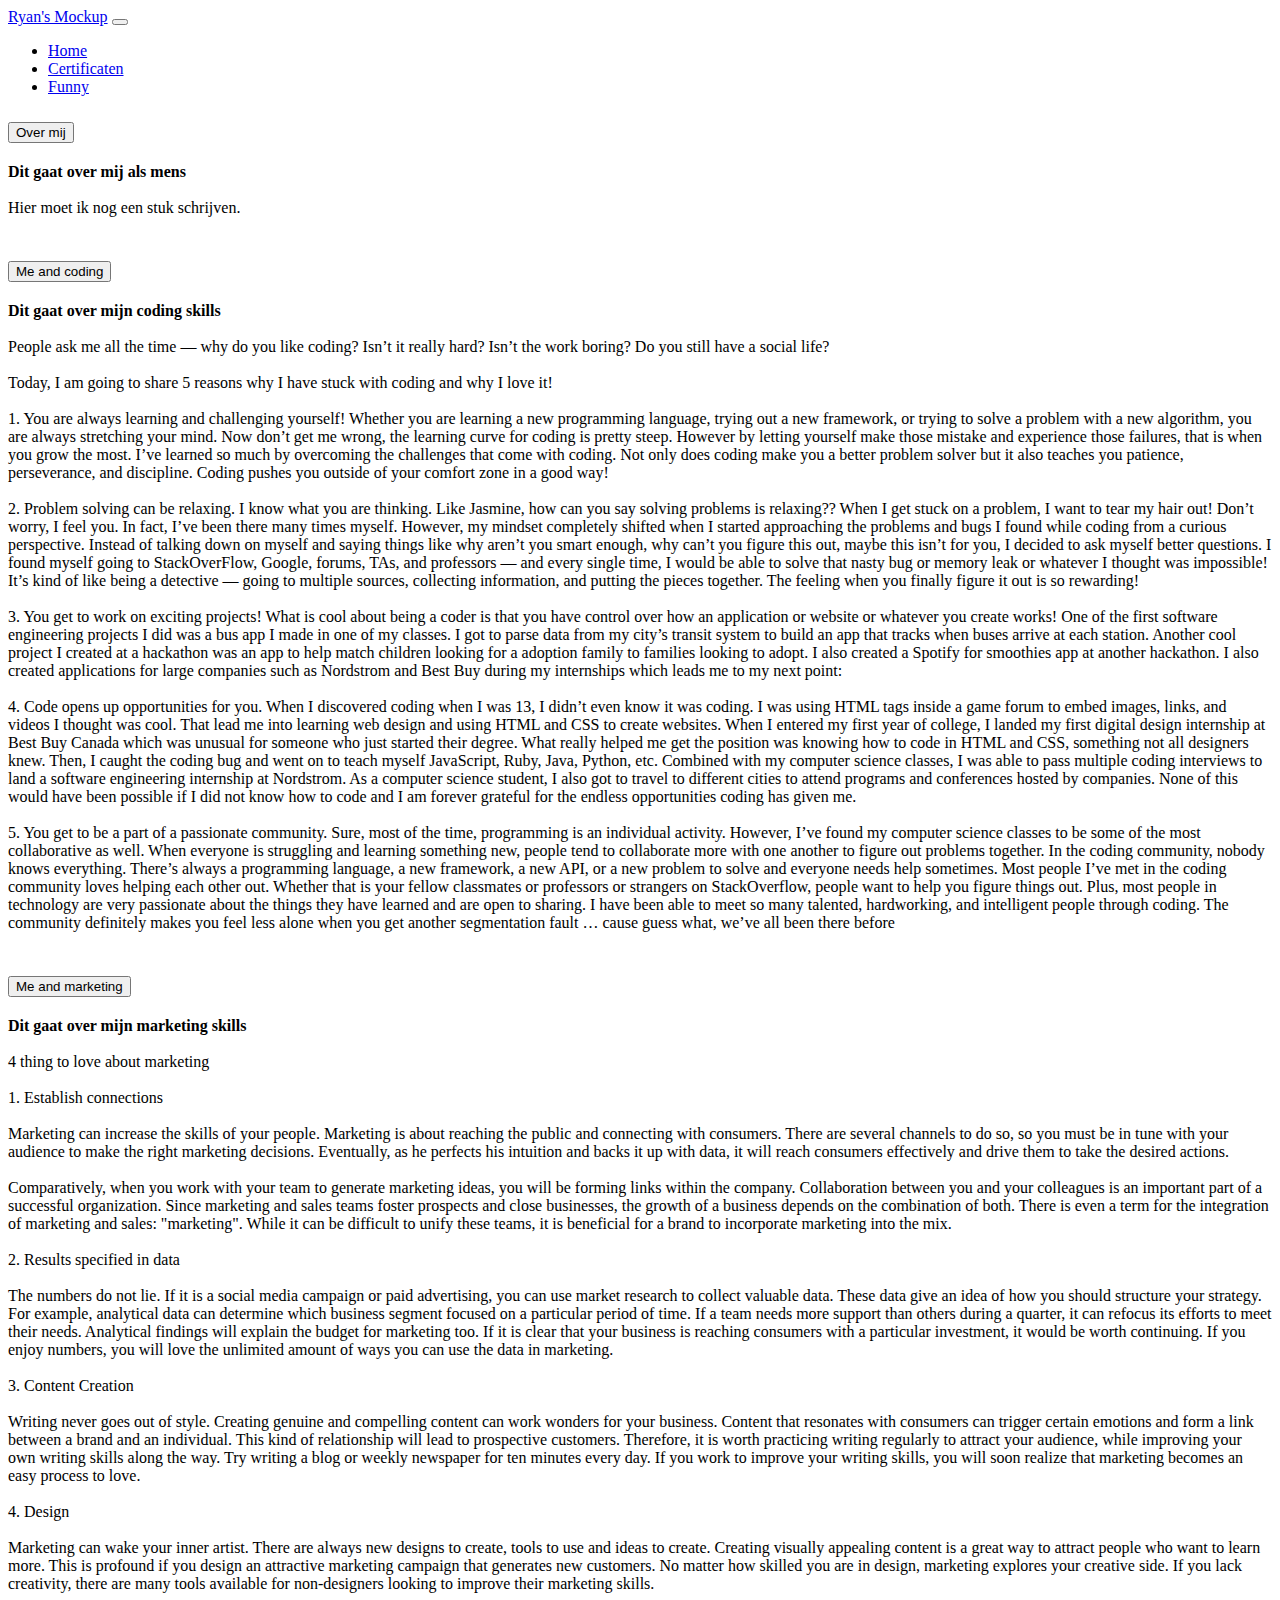
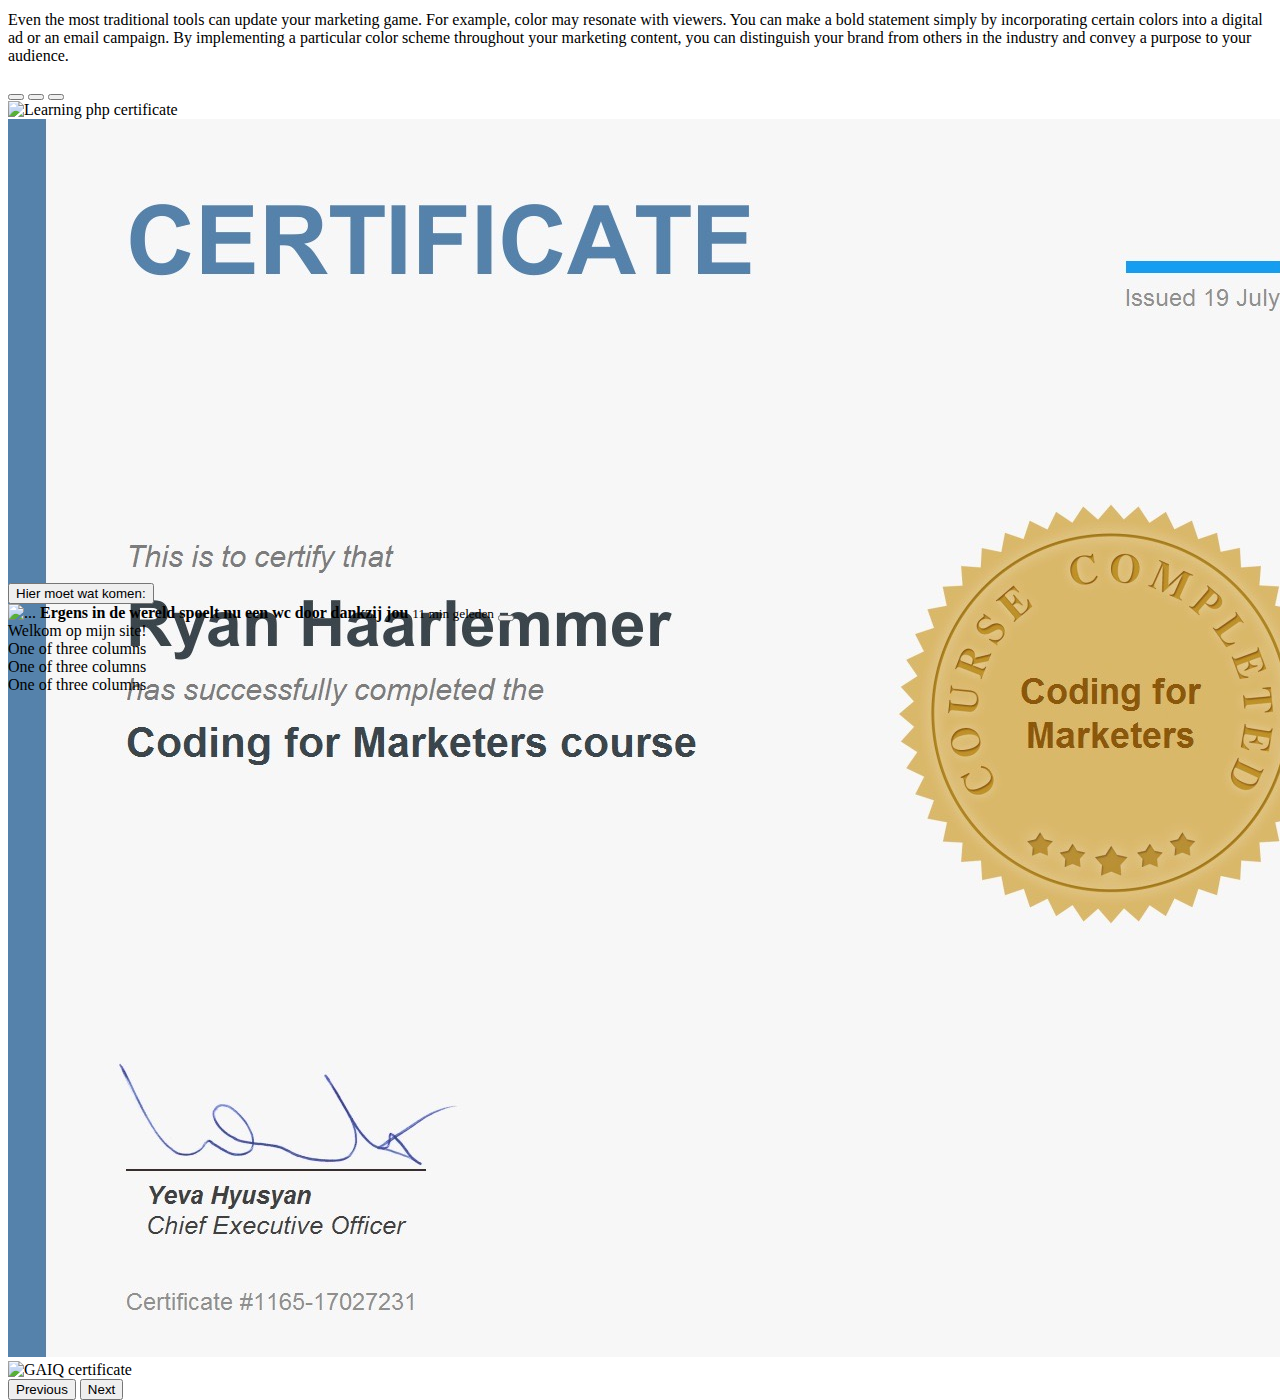
==== commit a9d724d5: "vrijdag" ====
--- a/index.html
+++ b/index.html
@@ -9,7 +9,7 @@
     <title>Ryan's site</title>
     <link href="https://cdn.jsdelivr.net/npm/bootstrap@5.0.2/dist/css/bootstrap.min.css" rel="stylesheet"
         integrity="sha384-EVSTQN3/azprG1Anm3QDgpJLIm9Nao0Yz1ztcQTwFspd3yD65VohhpuuCOmLASjC" crossorigin="anonymous">
-    <!-- eigen CSS stylsheet, later onderzoeken of dit nog nodig is -->
+    <!-- eigen CSS stylesheet, later onderzoeken of dit nog nodig is -->
     <link rel="stylesheet" href="styles.css">
 </head>
 
@@ -18,7 +18,7 @@
     <!-- As a link -->
     <nav class="navbar navbar-expand-lg navbar-dark bg-dark">
         <div class="container-fluid">
-            <a class="navbar-brand" href="#">Ryan's Marketing</a>
+            <a class="navbar-brand" href="#">Ryan's Mockup</a>
             <button class="navbar-toggler" type="button" data-bs-toggle="collapse" data-bs-target="#navbarNav"
                 aria-controls="navbarNav" aria-expanded="false" aria-label="Toggle navigation">
                 <span class="navbar-toggler-icon"></span>
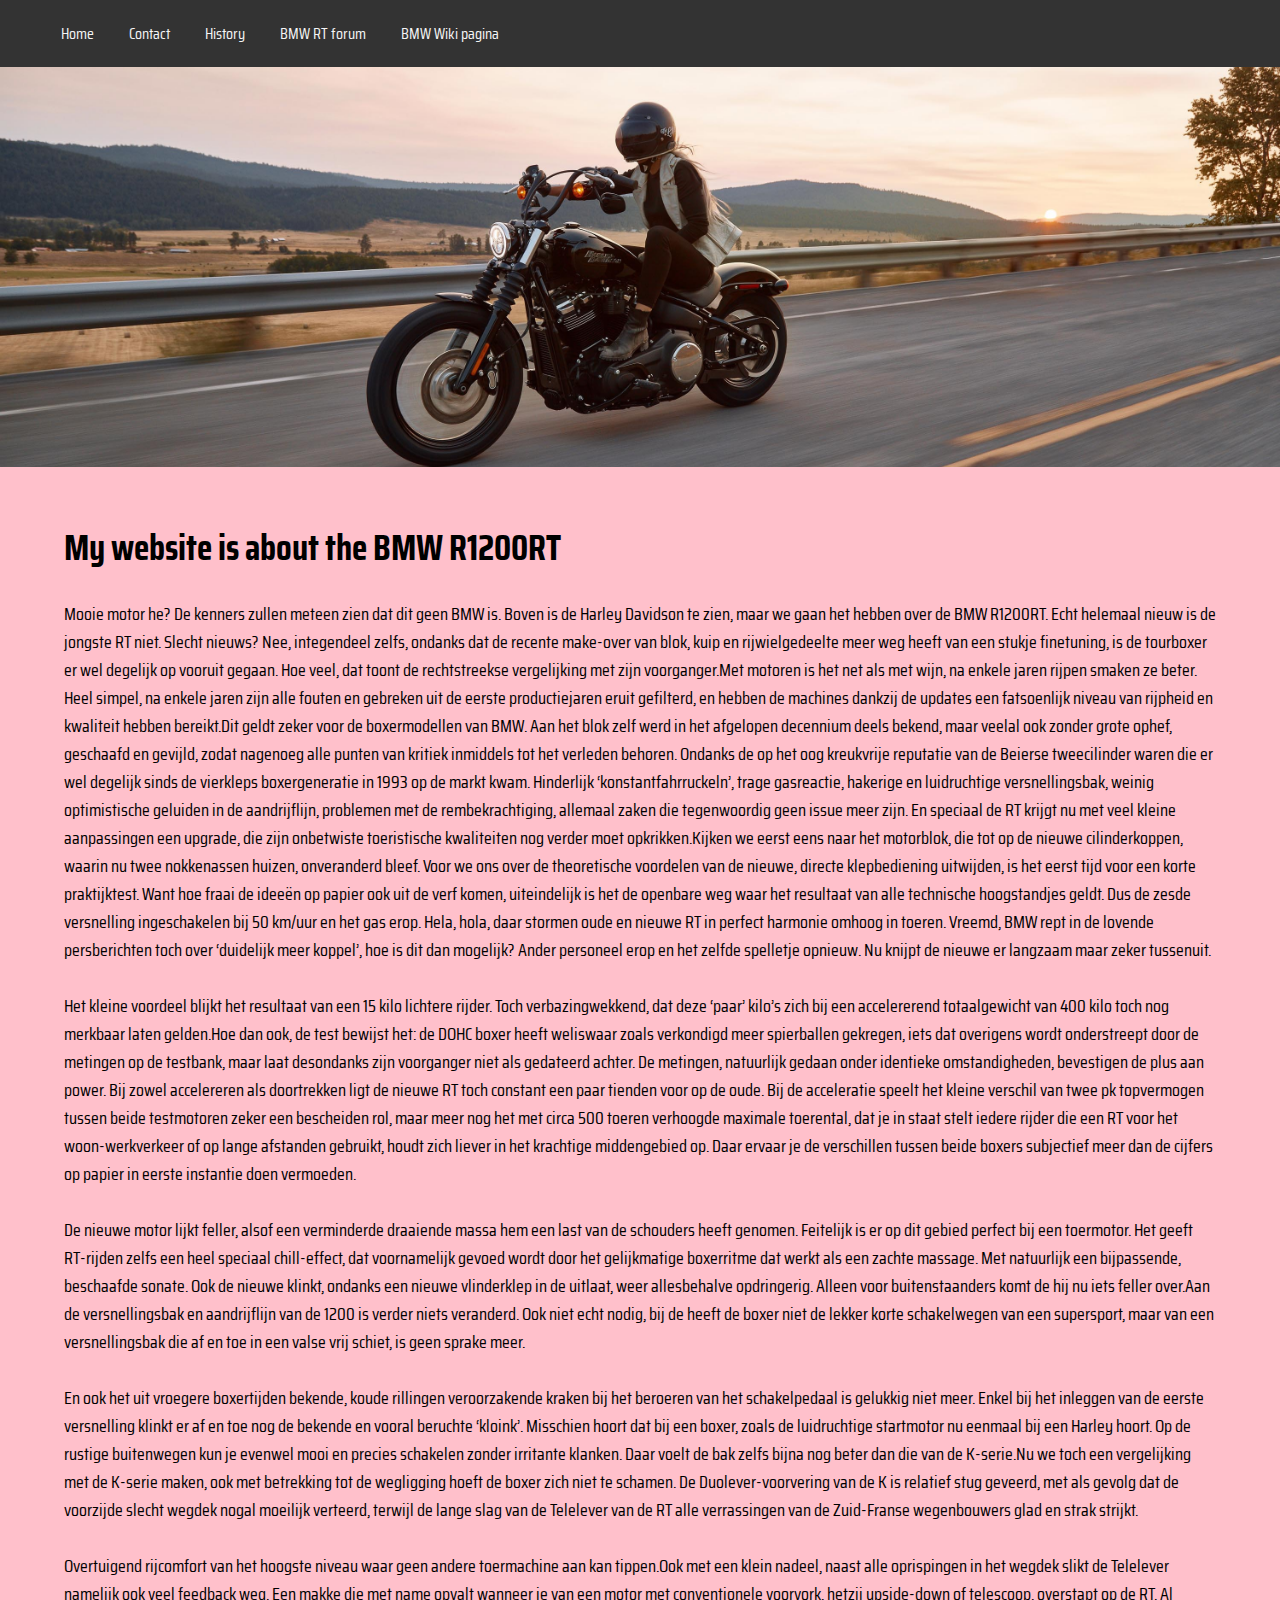
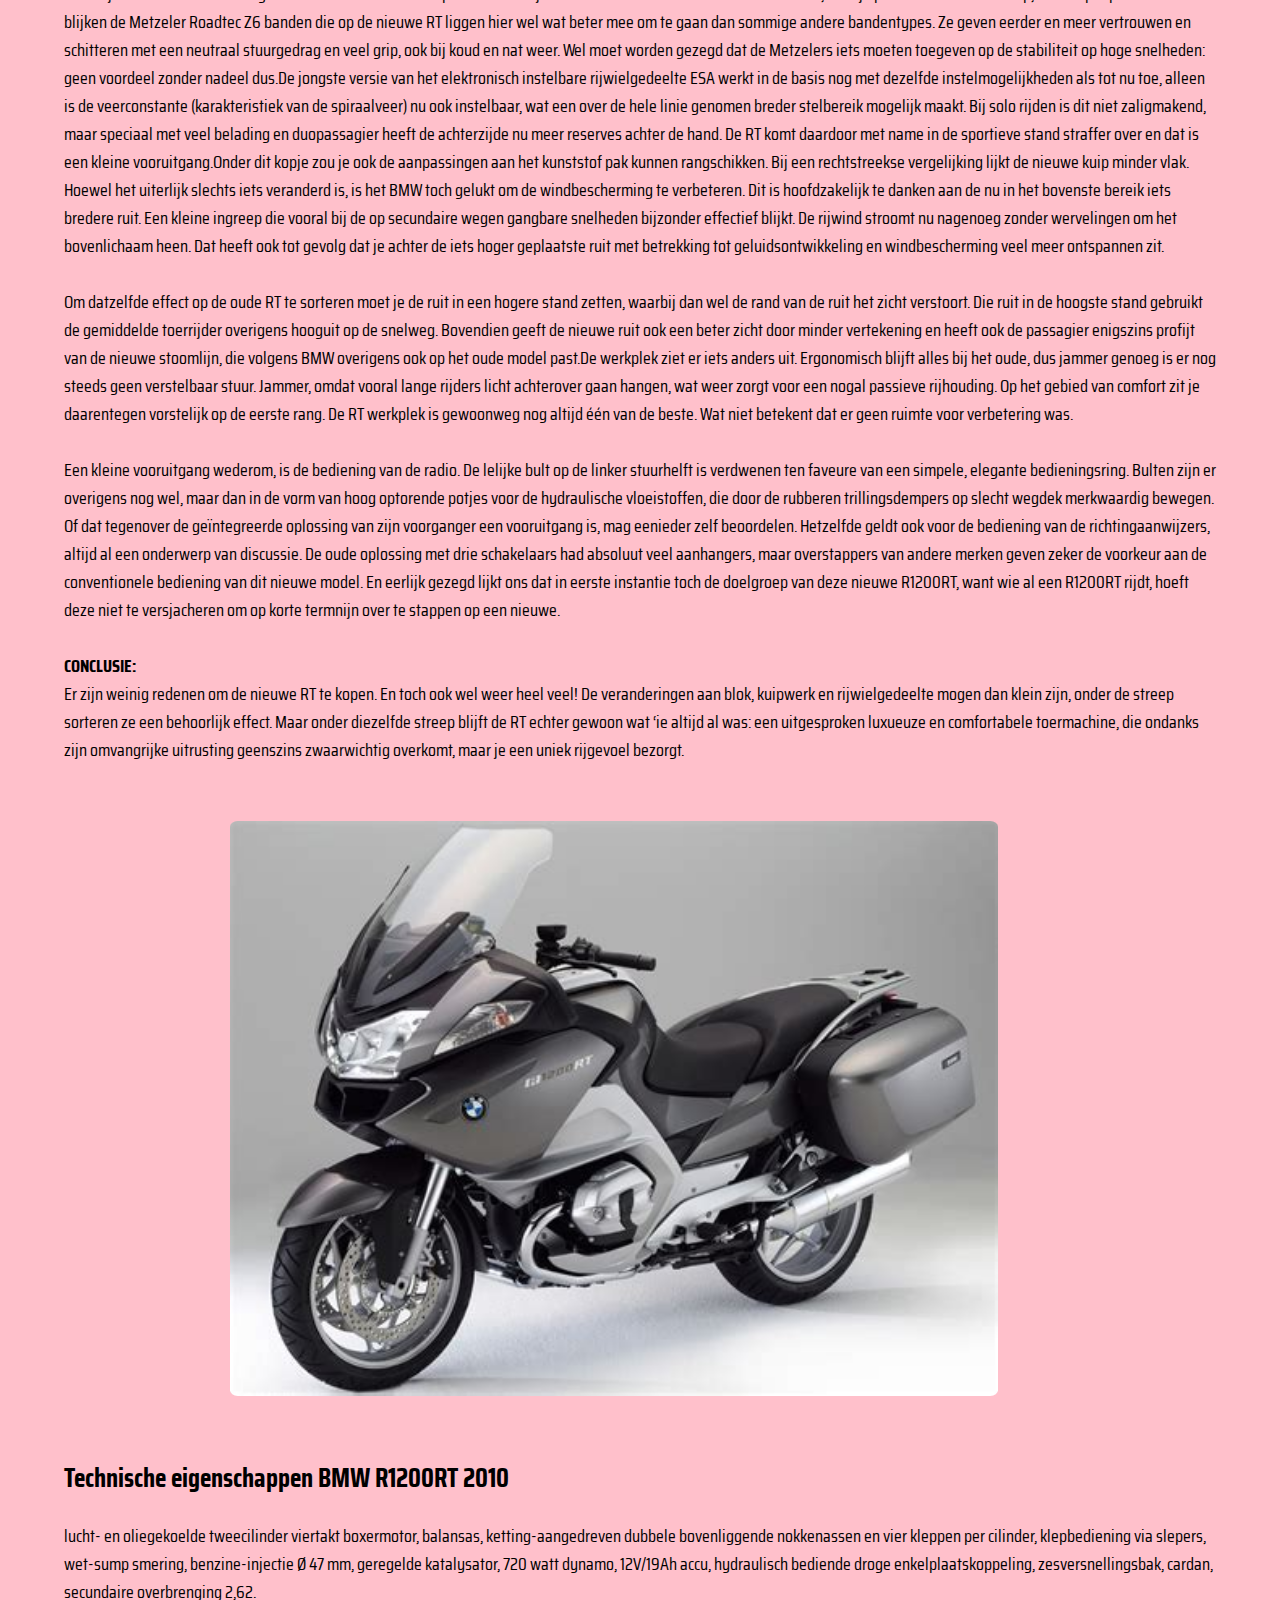
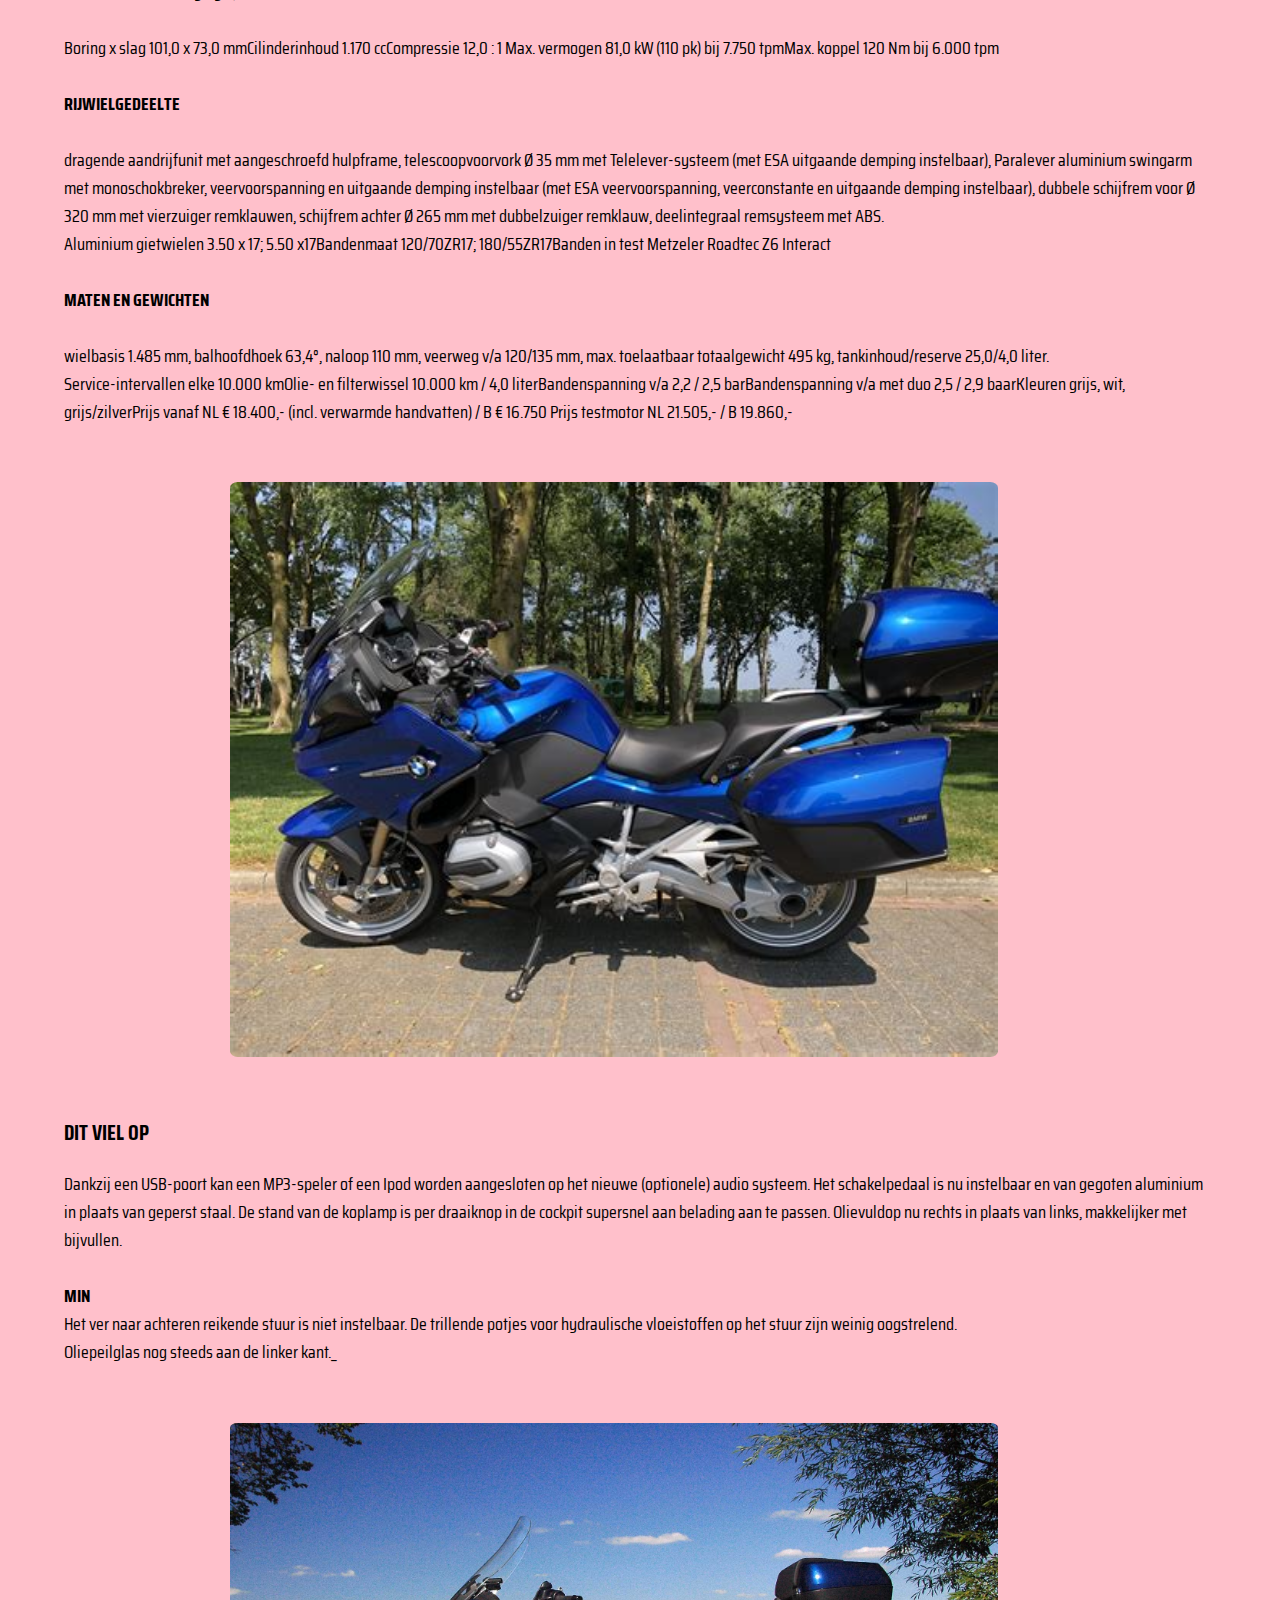
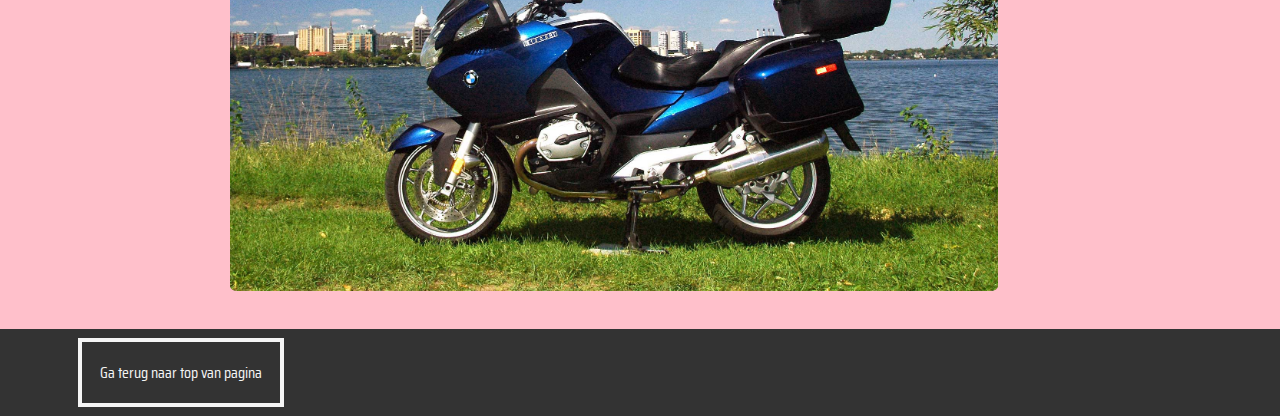
==== commit 2c5ae76f: "oude opzet weg" ====
--- a/index.html
+++ b/index.html
@@ -5,280 +5,193 @@
     <meta charset="UTF-8">
     <meta http-equiv="X-UA-Compatible" content="IE=edge">
     <meta name="viewport" content="width=device-width, initial-scale=1.0">
-    <!-- <div class="title"></div> -->
-    <title>Ryan's site</title>
-    <link href="https://cdn.jsdelivr.net/npm/bootstrap@5.0.2/dist/css/bootstrap.min.css" rel="stylesheet"
-        integrity="sha384-EVSTQN3/azprG1Anm3QDgpJLIm9Nao0Yz1ztcQTwFspd3yD65VohhpuuCOmLASjC" crossorigin="anonymous">
-    <!-- eigen CSS stylesheet, later onderzoeken of dit nog nodig is -->
     <link rel="stylesheet" href="styles.css">
+    <link rel="preconnect" href="https://fonts.googleapis.com">
+    <link rel="preconnect" href="https://fonts.gstatic.com" crossorigin>
+    <link href="https://fonts.googleapis.com/css2?family=Saira+Condensed:wght@300&display=swap" rel="stylesheet">
+    <title>My website is about motorcycles</title>
+
 </head>
 
 <body>
-    <!-- dit is de NAVBAR -->
-    <!-- As a link -->
-    <nav class="navbar navbar-expand-lg navbar-dark bg-dark">
-        <div class="container-fluid">
-            <a class="navbar-brand" href="#">Ryan's Mockup</a>
-            <button class="navbar-toggler" type="button" data-bs-toggle="collapse" data-bs-target="#navbarNav"
-                aria-controls="navbarNav" aria-expanded="false" aria-label="Toggle navigation">
-                <span class="navbar-toggler-icon"></span>
-            </button>
-            <div class="collapse navbar-collapse" id="navbarNav">
-                <ul class="navbar-nav">
-                    <li class="nav-item">
-                        <a class="nav-link active" aria-current="page" href="#">Home</a>
-                    </li>
-                    <li class="nav-item">
-                        <a class="nav-link" href="#carouselExampleDark">Certificaten</a>
-                    </li>
-                    <li class="nav-item">
-                        <a class="nav-link" href="#">Funny</a>
-                    </li>
+    <nav id="topnav">
+        <ul>
+            <li> <a href="/index.html">Home</a></li>
+            <li> <a href="/contact.html">Contact</a></li>
+            <li> <a href="/history.html">History</a></li>
+            <li> <a href="https://bmwrtforum.nl">BMW RT forum</a></li>
+            <li> <a href="https://nl.wikipedia.org/wiki/BMW_R_1200-serie">BMW Wiki pagina</a></li>
+        </ul>
+    </nav>
+    <header>
 
-                </ul>
-            </div>
-        </div>
-    </nav>
+    </header>
+    <main>
+        <img src="harley1.jpg" alt="Harley Davidson motor" class="center, responsive">
+        <article>
 
-    <!-- Dit is het gedeelte naar accordion -->
-    <div class="accordion" id="accordionExample">
-        <div class="accordion-item">
-            <h2 class="accordion-header" id="headingOne">
-                <button class="accordion-button";" type="button" data-bs-toggle="collapse" data-bs-target="#collapseOne"
-                    aria-expanded="true" aria-controls="collapseOne">
-                    Over mij
-                </button>
-            </h2>
-            <div id="collapseOne" class="accordion-collapse collapse show" aria-labelledby="headingOne"
-                data-bs-parent="#accordionExample">
-                <div class="accordion-body">
-                    <strong>Dit gaat over mij als mens</strong><br><br> Hier moet ik nog een stuk schrijven.<br><br>
-                </div>
-            </div>
-        </div>
-        <div class="accordion-item">
-            <h2 class="accordion-header" id="headingTwo">
-                <button class="accordion-button collapsed" type="button" data-bs-toggle="collapse"
-                    data-bs-target="#collapseTwo" aria-expanded="false" aria-controls="collapseTwo">
-                    Me and coding
-                </button>
-            </h2>
-            <div id="collapseTwo" class="accordion-collapse collapse" aria-labelledby="headingTwo"
-                data-bs-parent="#accordionExample">
-                <div class="accordion-body">
-                    <strong>Dit gaat over mijn coding skills</strong><br><br> People ask me all the time — why do you
-                    like
-                    coding? Isn’t it really hard? Isn’t the work boring? Do you still have a social life?<br><br>
+            <h1>
+                My website is about the BMW R1200RT
+            </h1>
 
-                    Today, I am going to share 5 reasons why I have stuck with coding and why I love it!<br><br>
+            <p>
 
-                    1. You are always learning and challenging yourself! Whether you are learning a new programming
-                    language, trying out a new framework, or trying to solve a problem with a new algorithm, you are
-                    always stretching your mind. Now don’t get me wrong, the learning curve for coding is pretty steep.
-                    However by letting yourself make those mistake and experience those failures, that is when you grow
-                    the most. I’ve learned so much by overcoming the challenges that come with coding. Not only does
-                    coding make you a better problem solver but it also teaches you patience, perseverance, and
-                    discipline. Coding pushes you outside of your comfort zone in a good way!<br><br>
+                Mooie motor he? De kenners zullen meteen zien dat dit geen BMW is. Boven is de Harley Davidson te zien,
+                maar we gaan het hebben over de BMW R1200RT. Echt helemaal nieuw is de jongste RT niet. Slecht nieuws?
+                Nee, integendeel zelfs, ondanks
+                dat de recente make-over van blok, kuip en rijwielgedeelte meer weg heeft van een stukje finetuning, is
+                de
+                tourboxer er wel degelijk op vooruit gegaan. Hoe veel, dat toont de rechtstreekse vergelijking met zijn
+                voorganger.Met motoren is het net als met wijn, na enkele jaren rijpen smaken ze beter. Heel simpel, na
+                enkele jaren zijn alle fouten en gebreken uit de eerste productiejaren eruit gefilterd, en hebben de
+                machines dankzij de updates een fatsoenlijk niveau van rijpheid en kwaliteit hebben bereikt.Dit geldt
+                zeker voor de boxermodellen van BMW. Aan het blok zelf werd in het afgelopen decennium deels bekend,
+                maar veelal ook zonder grote ophef, geschaafd en gevijld, zodat nagenoeg alle punten van kritiek
+                inmiddels tot het verleden behoren. Ondanks de op het oog kreukvrije reputatie van de Beierse
+                tweecilinder waren die er wel degelijk sinds de vierkleps boxergeneratie in 1993 op de markt kwam.
+                Hinderlijk ‘konstantfahrruckeln’, trage gasreactie, hakerige en luidruchtige versnellingsbak, weinig
+                optimistische geluiden in de aandrijflijn, problemen met de rembekrachtiging, allemaal zaken die
+                tegenwoordig geen issue meer zijn. En speciaal de RT krijgt nu met veel kleine aanpassingen een upgrade,
+                die zijn onbetwiste toeristische kwaliteiten nog verder moet opkrikken.Kijken we eerst eens naar het
+                motorblok, die tot op de nieuwe cilinderkoppen, waarin nu twee nokkenassen huizen, onveranderd bleef.
+                Voor we ons over de theoretische voordelen van de nieuwe, directe klepbediening uitwijden, is het eerst
+                tijd voor een korte praktijktest. Want hoe fraai de ideeën op papier ook uit de verf komen, uiteindelijk
+                is het de openbare weg waar het resultaat van alle technische hoogstandjes geldt. Dus de zesde
+                versnelling ingeschakelen bij 50 km/uur en het gas erop. Hela, hola, daar stormen oude en nieuwe RT in
+                perfect harmonie omhoog in toeren. Vreemd, BMW rept in de lovende persberichten toch over ‘duidelijk
+                meer koppel’, hoe is dit dan mogelijk? Ander personeel erop en het zelfde spelletje opnieuw. Nu knijpt
+                de nieuwe er langzaam maar zeker tussenuit. <br><br> Het kleine voordeel blijkt het resultaat van een 15
+                kilo lichtere rijder. Toch verbazingwekkend, dat deze ‘paar’ kilo’s zich bij een accelererend
+                totaalgewicht van 400 kilo toch nog merkbaar laten gelden.Hoe dan ook, de test bewijst het: de DOHC
+                boxer heeft weliswaar zoals verkondigd meer spierballen gekregen, iets dat overigens wordt onderstreept
+                door de metingen op de testbank, maar laat desondanks zijn voorganger niet als gedateerd achter. De
+                metingen, natuurlijk gedaan onder identieke omstandigheden, bevestigen de plus aan power. Bij zowel
+                accelereren als doortrekken ligt de nieuwe RT toch constant een paar tienden voor op de oude. Bij de
+                acceleratie speelt het kleine verschil van twee pk topvermogen tussen beide testmotoren zeker een
+                bescheiden rol, maar meer nog het met circa 500 toeren verhoogde maximale toerental, dat je in staat
+                stelt iedere rijder die een RT voor het woon-werkverkeer of op lange afstanden gebruikt, houdt zich
+                liever in het krachtige middengebied op. Daar ervaar je de verschillen tussen beide boxers subjectief
+                meer dan de cijfers op papier in eerste instantie doen vermoeden. <br><br>De nieuwe motor lijkt feller,
+                alsof een verminderde draaiende massa hem een last van de schouders heeft genomen. Feitelijk is er op
+                dit gebied perfect bij een toermotor. Het geeft RT-rijden zelfs een heel speciaal chill-effect, dat
+                voornamelijk gevoed wordt door het gelijkmatige boxerritme dat werkt als een zachte massage. Met
+                natuurlijk een bijpassende, beschaafde sonate. Ook de nieuwe klinkt, ondanks een nieuwe vlinderklep in
+                de uitlaat, weer allesbehalve opdringerig. Alleen voor buitenstaanders komt de hij nu iets feller
+                over.Aan de versnellingsbak en aandrijflijn van de 1200 is verder niets veranderd. Ook niet echt nodig,
+                bij de heeft de boxer niet de lekker korte schakelwegen van een supersport, maar van een versnellingsbak
+                die af en toe in een valse vrij schiet, is geen sprake meer. <br><br> En ook het uit vroegere
+                boxertijden
+                bekende, koude rillingen veroorzakende kraken bij het beroeren van het schakelpedaal is gelukkig niet
+                meer. Enkel bij het inleggen van de eerste versnelling klinkt er af en toe nog de bekende en vooral
+                beruchte ‘kloink’.
+                Misschien hoort dat bij een boxer, zoals de luidruchtige startmotor nu eenmaal bij een Harley hoort. Op
+                de rustige buitenwegen kun je evenwel mooi en precies schakelen zonder irritante klanken. Daar voelt de
+                bak zelfs bijna nog beter dan die van de K-serie.Nu we toch een vergelijking met de K-serie maken, ook
+                met betrekking tot de wegligging hoeft de boxer zich niet te schamen. De Duolever-voorvering van de K is
+                relatief stug geveerd, met als gevolg dat de voorzijde slecht wegdek nogal moeilijk verteerd, terwijl de
+                lange slag van de Telelever van de RT alle verrassingen van de Zuid-Franse wegenbouwers glad en strak
+                strijkt. <br><br>Overtuigend rijcomfort van het hoogste niveau waar geen andere toermachine aan kan
+                tippen.Ook met een klein nadeel, naast alle oprispingen in het wegdek slikt de Telelever namelijk ook
+                veel feedback weg. Een makke die met name opvalt wanneer je van een motor met conventionele voorvork,
+                hetzij upside-down of telescoop, overstapt op de RT. Al blijken de Metzeler Roadtec Z6 banden die op de
+                nieuwe
+                RT liggen hier wel wat beter mee om te gaan dan sommige andere bandentypes. Ze geven eerder en meer
+                vertrouwen en schitteren met een neutraal stuurgedrag en veel grip, ook bij koud en nat weer. Wel moet
+                worden gezegd dat de Metzelers iets moeten toegeven op de stabiliteit op hoge snelheden: geen voordeel
+                zonder nadeel dus.De jongste versie van het elektronisch instelbare rijwielgedeelte ESA werkt in de
+                basis nog met dezelfde instelmogelijkheden als tot nu toe, alleen is de veerconstante (karakteristiek
+                van de spiraalveer) nu ook instelbaar, wat een over de hele linie genomen breder stelbereik mogelijk
+                maakt. Bij solo rijden is dit niet zaligmakend, maar speciaal met veel belading en duopassagier heeft de
+                achterzijde nu meer reserves achter de hand. De RT komt daardoor met name in de sportieve stand straffer
+                over en dat is een kleine vooruitgang.Onder dit kopje zou je ook de aanpassingen aan het kunststof pak
+                kunnen rangschikken. Bij een rechtstreekse vergelijking lijkt de nieuwe kuip minder vlak. Hoewel het
+                uiterlijk slechts iets veranderd is, is het BMW toch gelukt om de windbescherming te verbeteren. Dit is
+                hoofdzakelijk te danken aan de nu in het bovenste bereik iets bredere ruit. Een kleine ingreep die
+                vooral bij de op secundaire wegen gangbare snelheden bijzonder effectief blijkt. De rijwind stroomt nu
+                nagenoeg zonder wervelingen om het bovenlichaam heen. Dat heeft ook tot gevolg dat je achter de iets
+                hoger geplaatste ruit met betrekking tot geluidsontwikkeling en windbescherming veel meer ontspannen
+                zit. <br><br>Om datzelfde effect op de oude RT te sorteren moet je de ruit in een hogere stand zetten,
+                waarbij dan wel de rand van de ruit het zicht verstoort. Die ruit in de hoogste stand gebruikt de
+                gemiddelde
+                toerrijder overigens hooguit op de snelweg. Bovendien geeft de nieuwe ruit ook een beter zicht door
+                minder vertekening en heeft ook de passagier enigszins profijt van de nieuwe stoomlijn, die volgens BMW
+                overigens ook op het oude model past.De werkplek ziet er iets anders uit. Ergonomisch blijft alles bij
+                het oude, dus jammer genoeg is er nog steeds geen verstelbaar stuur. Jammer, omdat vooral lange rijders
+                licht achterover gaan hangen, wat weer zorgt voor een nogal passieve rijhouding. Op het gebied van
+                comfort zit je daarentegen vorstelijk op de eerste rang. De RT werkplek is gewoonweg nog altijd één van
+                de beste. Wat niet betekent dat er geen ruimte voor verbetering was. <br><br>Een kleine vooruitgang
+                wederom, is de bediening van de radio. De lelijke bult op de linker stuurhelft is verdwenen ten faveure
+                van een
+                simpele, elegante bedieningsring. Bulten zijn er overigens nog wel, maar dan in de vorm van hoog
+                optorende potjes voor de hydraulische vloeistoffen, die door de rubberen trillingsdempers op slecht
+                wegdek merkwaardig bewegen. Of dat tegenover de geïntegreerde oplossing van zijn voorganger een
+                vooruitgang is, mag eenieder zelf beoordelen. Hetzelfde geldt ook voor de bediening van de
+                richtingaanwijzers, altijd al een onderwerp van discussie. De oude oplossing met drie schakelaars had
+                absoluut veel aanhangers, maar overstappers van andere merken geven zeker de voorkeur aan de
+                conventionele bediening van dit nieuwe model. En eerlijk gezegd lijkt ons dat in eerste instantie toch
+                de doelgroep van deze nieuwe R1200RT, want wie al een R1200RT rijdt, hoeft deze niet te versjacheren om
+                op korte termnijn over te stappen op een nieuwe. <br><br> <b>CONCLUSIE:</b><br> Er zijn weinig redenen
+                om de nieuwe RT
+                te kopen. En toch ook wel weer heel veel! De veranderingen aan blok, kuipwerk en rijwielgedeelte
+                mogen dan klein zijn, onder de streep sorteren ze een behoorlijk effect. Maar onder diezelfde streep
+                blijft de
+                RT echter gewoon wat ‘ie altijd al was: een uitgesproken luxueuze en comfortabele toermachine, die
+                ondanks zijn omvangrijke uitrusting geenszins zwaarwichtig overkomt, maar je een uniek rijgevoel
+                bezorgt.<br></p>
 
-                    2. Problem solving can be relaxing. I know what you are thinking. Like Jasmine, how can you say
-                    solving problems is relaxing?? When I get stuck on a problem, I want to tear my hair out! Don’t
-                    worry, I feel you. In fact, I’ve been there many times myself.
-                    However, my mindset completely shifted when I started approaching the problems and bugs I found
-                    while coding from a curious perspective. Instead of talking down on myself and saying things like
-                    why aren’t you smart enough, why can’t you figure this out, maybe this isn’t for you, I decided to
-                    ask myself better questions. I found myself going to StackOverFlow, Google,
-                    forums, TAs, and professors — and every single time, I would be able to solve that nasty bug or
-                    memory leak or whatever I thought was impossible! It’s kind of like being a detective — going to
-                    multiple sources, collecting information, and putting the pieces together. The feeling when you
-                    finally figure it out is so rewarding!<br><br>
+            <img src="BMW2.jpeg" alt="BMW motor" class="center, responsive, imagecover">
 
-                    3. You get to work on exciting projects! What is cool about being a coder is that you have control
-                    over how an application or website or whatever you create works! One of the first software
-                    engineering projects I did was a bus app I made in one of my classes. I got to parse data from my
-                    city’s transit system to build an app that tracks when buses arrive at each station. Another cool
-                    project I created at a hackathon was an app to help match children looking for a adoption family to
-                    families looking to adopt. I also created a Spotify for smoothies app at another hackathon. I also
-                    created applications for large companies such as Nordstrom and Best Buy during my internships which
-                    leads me to my next point:<br><br>
+            <h2>Technische eigenschappen BMW R1200RT 2010</h2>
+            <p>lucht- en oliegekoelde tweecilinder viertakt boxermotor, balansas, ketting-aangedreven dubbele
+                bovenliggende nokkenassen en vier kleppen per cilinder, klepbediening via slepers, wet-sump smering,
+                benzine-injectie
+                Ø 47 mm, geregelde katalysator, 720 watt dynamo, 12V/19Ah accu, hydraulisch bediende droge
+                enkelplaatskoppeling, zesversnellingsbak, cardan, secundaire overbrenging 2,62. <br><br>Boring x slag
+                101,0
+                x
+                73,0 mmCilinderinhoud 1.170 ccCompressie 12,0 : 1 Max. vermogen 81,0 kW (110 pk) bij 7.750 tpmMax.
+                koppel
+                120 Nm bij 6.000 tpm<br><br><b>RIJWIELGEDEELTE</b> <br><br>dragende aandrijfunit met aangeschroefd
+                hulpframe, telescoopvoorvork
+                Ø 35 mm met Telelever-systeem (met ESA uitgaande demping instelbaar), Paralever aluminium swingarm met
+                monoschokbreker, veervoorspanning en uitgaande demping instelbaar (met ESA veervoorspanning,
+                veerconstante en uitgaande demping instelbaar), dubbele schijfrem voor Ø 320 mm met vierzuiger
+                remklauwen, schijfrem achter Ø 265 mm met dubbelzuiger remklauw, deelintegraal remsysteem met ABS.<br>
+                Aluminium gietwielen 3.50 x 17; 5.50 x17Bandenmaat 120/70ZR17; 180/55ZR17Banden in test Metzeler Roadtec
+                Z6 Interact
+                <br><br><b>MATEN EN GEWICHTEN</b> <br><br>wielbasis 1.485 mm, balhoofdhoek 63,4°, naloop 110 mm, veerweg
+                v/a
+                120/135
+                mm, max. toelaatbaar totaalgewicht 495 kg, tankinhoud/reserve 25,0/4,0 liter.<br>Service-intervallen
+                elke
+                10.000 kmOlie- en filterwissel 10.000 km /
+                4,0 literBandenspanning v/a 2,2 / 2,5 barBandenspanning v/a met duo 2,5 / 2,9 baarKleuren grijs, wit,
+                grijs/zilverPrijs vanaf NL € 18.400,- (incl. verwarmde handvatten) / B € 16.750 Prijs testmotor NL
+                21.505,- / B 19.860,-
+            </p>
 
-                    4. Code opens up opportunities for you. When I discovered coding when I was 13, I didn’t even know
-                    it was coding. I was using HTML tags inside a game forum to embed images, links, and videos I
-                    thought was cool. That lead me into learning web design and using HTML and CSS to create websites.
-                    When I entered my first year of college, I landed my first digital design internship at Best Buy
-                    Canada which was unusual for someone who just started their degree. What really helped me get the
-                    position was knowing how to code in HTML and CSS, something not all designers knew. Then, I caught
-                    the coding bug and went on to teach myself JavaScript, Ruby, Java, Python, etc. Combined with my
-                    computer science classes, I was able to pass multiple coding interviews to land a software
-                    engineering internship at Nordstrom. As a computer science student, I also got to travel to
-                    different cities to attend programs and conferences hosted by companies. None of this would have
-                    been possible if I did not know how to code and I am forever grateful for the endless opportunities
-                    coding has given me.<br><br>
+            <img src="BMW3.jpeg" alt="BMW motor" class="center, responsive, imagecover">
 
-                    5. You get to be a part of a passionate community. Sure, most of the time, programming is an
-                    individual activity. However, I’ve found my computer science classes to be some of the most
-                    collaborative as well. When everyone is struggling and learning something new, people tend to
-                    collaborate more with one another to figure out problems together. In the coding community, nobody
-                    knows everything. There’s always a programming language, a new framework, a new API, or a new
-                    problem to solve and everyone needs help sometimes. Most people I’ve met in the coding community
-                    loves helping each other out. Whether that is your fellow classmates or professors or strangers on
-                    StackOverflow, people want to help you figure things out. Plus, most people in technology are very
-                    passionate about the things they have learned and are open to sharing. I have been able to meet so
-                    many talented, hardworking, and intelligent people through coding. The community definitely makes
-                    you feel less alone when you get another segmentation fault … cause guess what, we’ve all been there
-                    before<br><br>
-                </div>
-            </div>
-        </div>
-        <div class="accordion-item">
-            <h2 class="accordion-header" id="headingThree">
-                <button class="accordion-button collapsed" type="button" data-bs-toggle="collapse"
-                    data-bs-target="#collapseThree" aria-expanded="false" aria-controls="collapseThree">
-                    Me and marketing
-                </button>
-            </h2>
-            <div id="collapseThree" class="accordion-collapse collapse" aria-labelledby="headingThree"
-                data-bs-parent="#accordionExample">
-                <div class="accordion-body">
-                    <strong>Dit gaat over mijn marketing skills</strong> <br><br>
+            <h3>DIT VIEL OP</h3>
 
-                    4 thing to love about marketing <br><br>
+            <p>Dankzij een USB-poort kan een MP3-speler of een Ipod worden aangesloten op het nieuwe (optionele) audio
+                systeem. Het schakelpedaal is nu instelbaar en van gegoten aluminium in plaats van geperst staal. De
+                stand
+                van de koplamp is per draaiknop in de cockpit supersnel aan belading aan te passen. Olievuldop nu
+                rechts in plaats van links, makkelijker met bijvullen.<br>
+                <br><b>MIN</b><br>Het ver naar achteren reikende stuur is niet
+                instelbaar. De trillende potjes voor hydraulische vloeistoffen op het stuur zijn weinig oogstrelend.
+                <br>
+                Oliepeilglas nog steeds aan de linker kant._
 
-                    1. Establish connections<br><br>
-
-                    Marketing can increase the skills of your people. Marketing is about reaching the public and
-                    connecting with consumers. There are several channels to do so, so you must be in tune with your
-                    audience to make the right marketing decisions. Eventually, as he perfects his intuition and backs
-                    it up with data, it will reach consumers effectively and drive them to take the desired
-                    actions.<br><br>
-
-                    Comparatively, when you work with your team to generate marketing ideas, you will be forming links
-                    within the company. Collaboration between you and your colleagues is an important part of a
-                    successful organization. Since marketing and sales teams foster prospects and close businesses, the
-                    growth of a business depends on the combination of both. There is even a term for the integration of
-                    marketing and sales: "marketing". While it can be difficult to unify these teams, it is beneficial
-                    for a brand to incorporate marketing into the mix.<br><br>
-                    
-                    2. Results specified in data<br><br>
-
-                    The numbers do not lie. If it is a social media campaign or paid advertising, you can use market
-                    research to collect valuable data. These data give an idea of how you should structure your
-                    strategy. For example, analytical data can determine which business segment focused on a particular
-                    period of time. If a team needs more support than others during a quarter, it can refocus its
-                    efforts to meet their needs. Analytical findings will explain the budget for marketing too. If it is
-                    clear that your business is reaching consumers with a particular investment, it would be worth
-                    continuing. If you enjoy numbers, you will love the unlimited amount of ways you can use the data in
-                    marketing.<br><br>
-
-                    3. Content Creation<br><br>
-
-                    Writing never goes out of style. Creating genuine and compelling content can work wonders for your
-                    business. Content that resonates with consumers can trigger certain emotions and form a link between
-                    a brand and an individual. This kind of relationship will lead to prospective customers. Therefore,
-                    it is worth practicing writing regularly to attract your audience, while improving your own writing
-                    skills along the way. Try writing a blog or weekly newspaper for ten minutes every day. If you work
-                    to improve your writing skills, you will soon realize that marketing becomes an easy process to
-                    love.<br><br>
-
-                    4. Design<br><br>
-
-                    Marketing can wake your inner artist. There are always new designs to create, tools to use and ideas
-                    to create. Creating visually appealing content is a great way to attract people who want to learn
-                    more. This is profound if you design an attractive marketing campaign that generates new customers.
-                    No matter how skilled you are in design, marketing explores your creative side. If you lack
-                    creativity, there are many tools available for non-designers looking to improve their marketing
-                    skills.<br><br>
-
-                    Even the most traditional tools can update your marketing game. For example, color may resonate with
-                    viewers. You can make a bold statement simply by incorporating certain colors into a digital ad or
-                    an email campaign. By implementing a particular color scheme throughout your marketing content, you
-                    can distinguish your brand from others in the industry and convey a purpose to your
-                    audience.<br><br>
-                </div>
-            </div>
-        </div>
-
-        <!-- Dit is het gedeelte naar carousel -->
-        <div id="carouselExampleDark" class="carousel carousel-dark slide" data-bs-ride="carousel">
-            <div class="carousel-indicators">
-                <button type="button" data-bs-target="#carouselExampleDark" data-bs-slide-to="0" class="active"
-                    aria-current="true" aria-label="Slide 1"></button>
-                <button type="button" data-bs-target="#carouselExampleDark" data-bs-slide-to="1"
-                    aria-label="Slide 2"></button>
-                <button type="button" data-bs-target="#carouselExampleDark" data-bs-slide-to="2"
-                    aria-label="Slide 3"></button>
-            </div>
-            <div class="carousel-inner">
-                <div class="carousel-item active" data-bs-interval="10000">
-                    <img src="certificaten/CertificateOfCompletion_Learning PHP.pdf" class="d-block w-100"
-                        alt="Learning php certificate">
-                    <div class="carousel-caption d-none d-md-block">
-                       
-                    
-                    </div>
-                </div>
-                <div class="carousel-item" data-bs-interval="2000">
-                    <img src="certificaten/IMG_7124.JPG" class="d-block w-100" alt="Coding for marketers">
-                    <div class="carousel-caption d-none d-md-block">
-                        
-                     
-                    </div>
-                </div>
-                <div class="carousel-item">
-                    <img src="certificaten/GAIQ certificate_02951-9882376.pdf" class="d-block w-100"
-                        alt="GAIQ certificate">
-                    <div class="carousel-caption d-none d-md-block">
-                       
-                     
-                    </div>
-                </div>
-            </div>
-            <button class="carousel-control-prev" type="button" data-bs-target="#carouselExampleDark"
-                data-bs-slide="prev">
-                <span class="carousel-control-prev-icon" aria-hidden="true"></span>
-                <span class="visually-hidden">Previous</span>
-            </button>
-            <button class="carousel-control-next" type="button" data-bs-target="#carouselExampleDark"
-                data-bs-slide="next">
-                <span class="carousel-control-next-icon" aria-hidden="true"></span>
-                <span class="visually-hidden">Next</span>
-            </button>
-        </div>
-
-        <!-- Dit is de gedeelte naar het toast component -->
-    </div>
-    <button type="button" class="btn btn-primary" id="liveToastBtn">Hier moet wat komen:</button>
-
-    <div class="position-fixed bottom-0 end-0 p-3" style="z-index: 11" >
-        <div id="liveToast" class="toast hide" role="alert" aria-live="assertive" aria-atomic="true">
-            <div class="toast-header">
-                <img src="..." class="rounded me-2" alt="...">
-                <strong class="me-auto">Ergens in de wereld spoelt nu een wc door dankzij jou</strong>
-                <small>11 min geleden</small>
-                <button type="button" class="btn-close" data-bs-dismiss="toast" aria-label="Close"></button>
-            </div>
-            <div class="toast-body">
-                Welkom op mijn site!
-            </div>
-        </div>
-    </div>
-    <!-- grid box code -->
-    <div class="container" style="justify-content: center" margin:space-around;>
-        <div class="row">
-          <div class="col-sm">
-            One of three columns
-          </div>
-          <div class="col-sm">
-            One of three columns
-          </div>
-          <div class="col-sm">
-            One of three columns
-          </div>
-        </div>
-      </div>
-    <!-- Dit is een link naar Bootstrap -->
-    <script src="https://cdn.jsdelivr.net/npm/bootstrap@5.0.2/dist/js/bootstrap.bundle.min.js"
-        integrity="sha384-MrcW6ZMFYlzcLA8Nl+NtUVF0sA7MsXsP1UyJoMp4YLEuNSfAP+JcXn/tWtIaxVXM"
-        crossorigin="anonymous"></script>
+            </p>
+            <img src="BMW4.jpeg" alt="BMW motor" class="center, responsive, imagecover">
+        </article>
+    </main>
+    <footer>
+        <p><a href="index.html">Ga terug naar top van pagina</a></p>
+    </footer>
 </body>
 
+
 </html>--- a/styles.css
+++ b/styles.css
@@ -1,21 +1,335 @@
-/*<!-- Geef in je external CSS hoogte en breedte (height/width) van 100 pixels(px) en de kleur (background-color) coral, blue en purple. -->*/
-.body {
-    color:lightcoral;
-    border-style:groove;
-    border-color: green;
-    border-width: 5px;
-  }
-  .nav{
-    margin: 0px;  
-    margin-bottom: 10px!important;
-  }
-.carousel{
-  height: 500px;
-  width: 500px;
-  position:center;
-  margin-top: 0px;
-  margin-left: 0px;
-}
-.navbar{
-  margin-bottom: 20px;
-}
+/* universele instellingen */
+* {
+    font-family: 'Saira Condensed', sans-serif;
+}
+
+body {
+    margin: 0% auto;
+}
+
+/* tekst opmaak */
+h1,
+h2,
+h3,
+p {
+    padding-left: 5%;
+    padding-right: 5%;
+}
+
+/* algemene abeeldingsinstellingen */
+img {
+    width: 1700px;
+    height: 400px;
+    margin-bottom: 20px;
+    object-fit: cover;
+}
+
+.imagecover {
+    max-width: 60%;
+    height: auto;
+    margin-top: 3%;
+    margin-bottom: 30px;
+    margin-left: 18%;
+    border-radius: 1%;
+
+}
+
+/* gebruikt om image center te plaatsen */
+.center {
+    display: block;
+    margin-left: auto;
+    margin-right: auto;
+}
+
+/* responsive maken images */
+.responsive {
+    max-width: 100%;
+}
+
+/* gebruikt voor Youtube video */
+iframe {
+    display: inline;
+    float: center;
+    margin-left: 25%;
+    margin-top: 5%;
+}
+
+.container {
+    position: relative;
+    overflow: hidden;
+    width: 100%;
+    padding-top: 62.5%;
+    padding-bottom: 0px;
+}
+
+/* Gebruikt voor YouTube video */
+.responsive-iframe {
+    float: center;
+    position: absolute;
+    top: 0;
+    left: 0;
+    bottom: 0;
+    right: 0;
+    width: 75%;
+    height: 75%;
+}
+
+/* topnav opmaak */
+#topnav {
+    /* position: relative; */
+    background-color: #333;
+    overflow: hidden;
+    color: white;
+    padding: 5px;
+    margin: 0%;
+}
+
+#navbar ul {
+    padding: 0px;
+    margin: 0%;
+    list-style-type: none;
+    font-size: larger;
+}
+
+#topnav ul>li {
+    list-style-type: none margin 0;
+    padding: 0;
+    margin: 10px;
+    display: inline;
+    text-align: center;
+    color: white;
+}
+
+/* linkstyling navbar */
+#topnav a {
+    float: center;
+    color: white;
+    text-align: center;
+    padding: 4px 6px;
+    text-decoration: none;
+}
+
+/* color change hover */
+#topnav a:hover {
+    background-color: #ddd;
+    color: pink;
+}
+
+/* active/current link */
+#topnav a.active {
+    background-color: whitesmoke;
+    color: white;
+}
+
+#topnav a:visited {
+    color: pink;
+    background-color: transparent;
+    text-decoration: none;
+}
+
+#topnav a:link {
+    color: whitesmoke;
+    background-color: transparent;
+    text-decoration: none;
+}
+
+/* Footer instellingen */
+footer {
+    background-color: #333;
+    padding: 15px;
+    margin-top: 0px;
+}
+
+footer a {
+    margin-top: 20px;
+    float: center;
+    color: white;
+    text-align: center;
+    text-decoration: none;
+    border: whitesmoke;
+    border-width: 4px;
+    border-style: solid;
+    padding: 24px;
+}
+
+/* color change hover */
+footer a:hover {
+    background-color: whitesmoke;
+    color: pink;
+}
+
+/* active/current link */
+footer a.active {
+    background-color: transparent;
+    color: white;
+}
+
+footer a:visited {
+    color: pink;
+    background-color: transparent;
+    text-decoration: none;
+}
+
+footer a:link {
+    color: whitesmoke;
+    background-color: transparent;
+    text-decoration: none;
+}
+
+/* formulier opmaak */
+
+form {
+    box-sizing: 30px, 30px, 15px;
+    margin-top: 0px;
+    border: black;
+    border-width: 3px;
+    border-style: dashed;
+}
+
+/* Mobile first design */
+/* Extra small devices (phones, 600px and down) */
+@media only screen and (max-width: 600px) {
+    #topnav a {
+        float: center;
+        color: white;
+        text-align: center;
+        padding: 4px 6px;
+        text-decoration: none;
+        display: block;
+    }
+
+    footer a {
+        padding: 1px;
+    }
+
+    main {
+        font-size: xx-large;
+        background: pink;
+    }
+
+    /* gebruikt voor Youtube video */
+    iframe {
+        display: inline;
+        float: center;
+        margin-left: 13%;
+        margin-top: 5%;
+    }
+}
+
+
+
+/* Small devices (portrait tablets and large phones, 600px and up) */
+@media only screen and (min-width: 600px) {
+    #topnav a {
+        float: center;
+        color: white;
+        text-align: center;
+        padding: 4px 6px;
+        text-decoration: none;
+        display: block;
+    }
+
+    main {
+        font-size: x-large;
+        color: whitesmoke;
+        background: green;
+    }
+
+    footer a {
+        padding: 12px;
+    }
+
+    /* gebruikt voor Youtube video */
+    iframe {
+        display: inline;
+        float: center;
+        margin-left: 10%;
+        margin-top: 5%;
+    }
+}
+
+/* Medium devices (landscape tablets, 768px and up) */
+@media only screen and (min-width: 768px) {
+    #topnav a {
+        float: center;
+        color: white;
+        text-align: center;
+        padding: 4px 6px;
+        text-decoration: none;
+        display: inline;
+    }
+
+    main {
+        color: whitesmoke;
+        background: blue;
+        font-size: larger;
+    }
+
+    footer a {
+        padding: 16px;
+    }
+
+    /* gebruikt voor Youtube video */
+    iframe {
+        display: inline;
+        float: center;
+        margin-left: 10%;
+        margin-top: 5%;
+    }
+}
+
+/* Large devices (laptops/desktops, 992px and up) */
+@media only screen and (min-width: 992px) {
+    #topnav a {
+        float: center;
+        color: white;
+        text-align: center;
+        padding: 4px 6px;
+        text-decoration: none;
+        display: inline;
+    }
+
+    main {
+        font-size: larger;
+        background: orange;
+        color: black;
+    }
+
+    footer a {
+        padding: 18px;
+    }
+
+    /* gebruikt voor Youtube video */
+    iframe {
+        display: inline;
+        float: center;
+        margin-left: 10%;
+        margin-top: 5%;
+    }
+}
+
+/* Extra large devices (large laptops and desktops, 1200px and up) */
+@media only screen and (min-width: 1200px) {
+    #topnav a {
+        float: center;
+        color: white;
+        text-align: center;
+        padding: 4px 6px;
+        text-decoration: none;
+        display: inline;
+    }
+
+    main {
+        font-size: large;
+        color: black;
+        background: pink;
+    }
+
+    /* gebruikt voor Youtube video */
+    iframe {
+        display: inline;
+        float: center;
+        margin-left: 10%;
+        margin-top: 5%;
+    }
+}